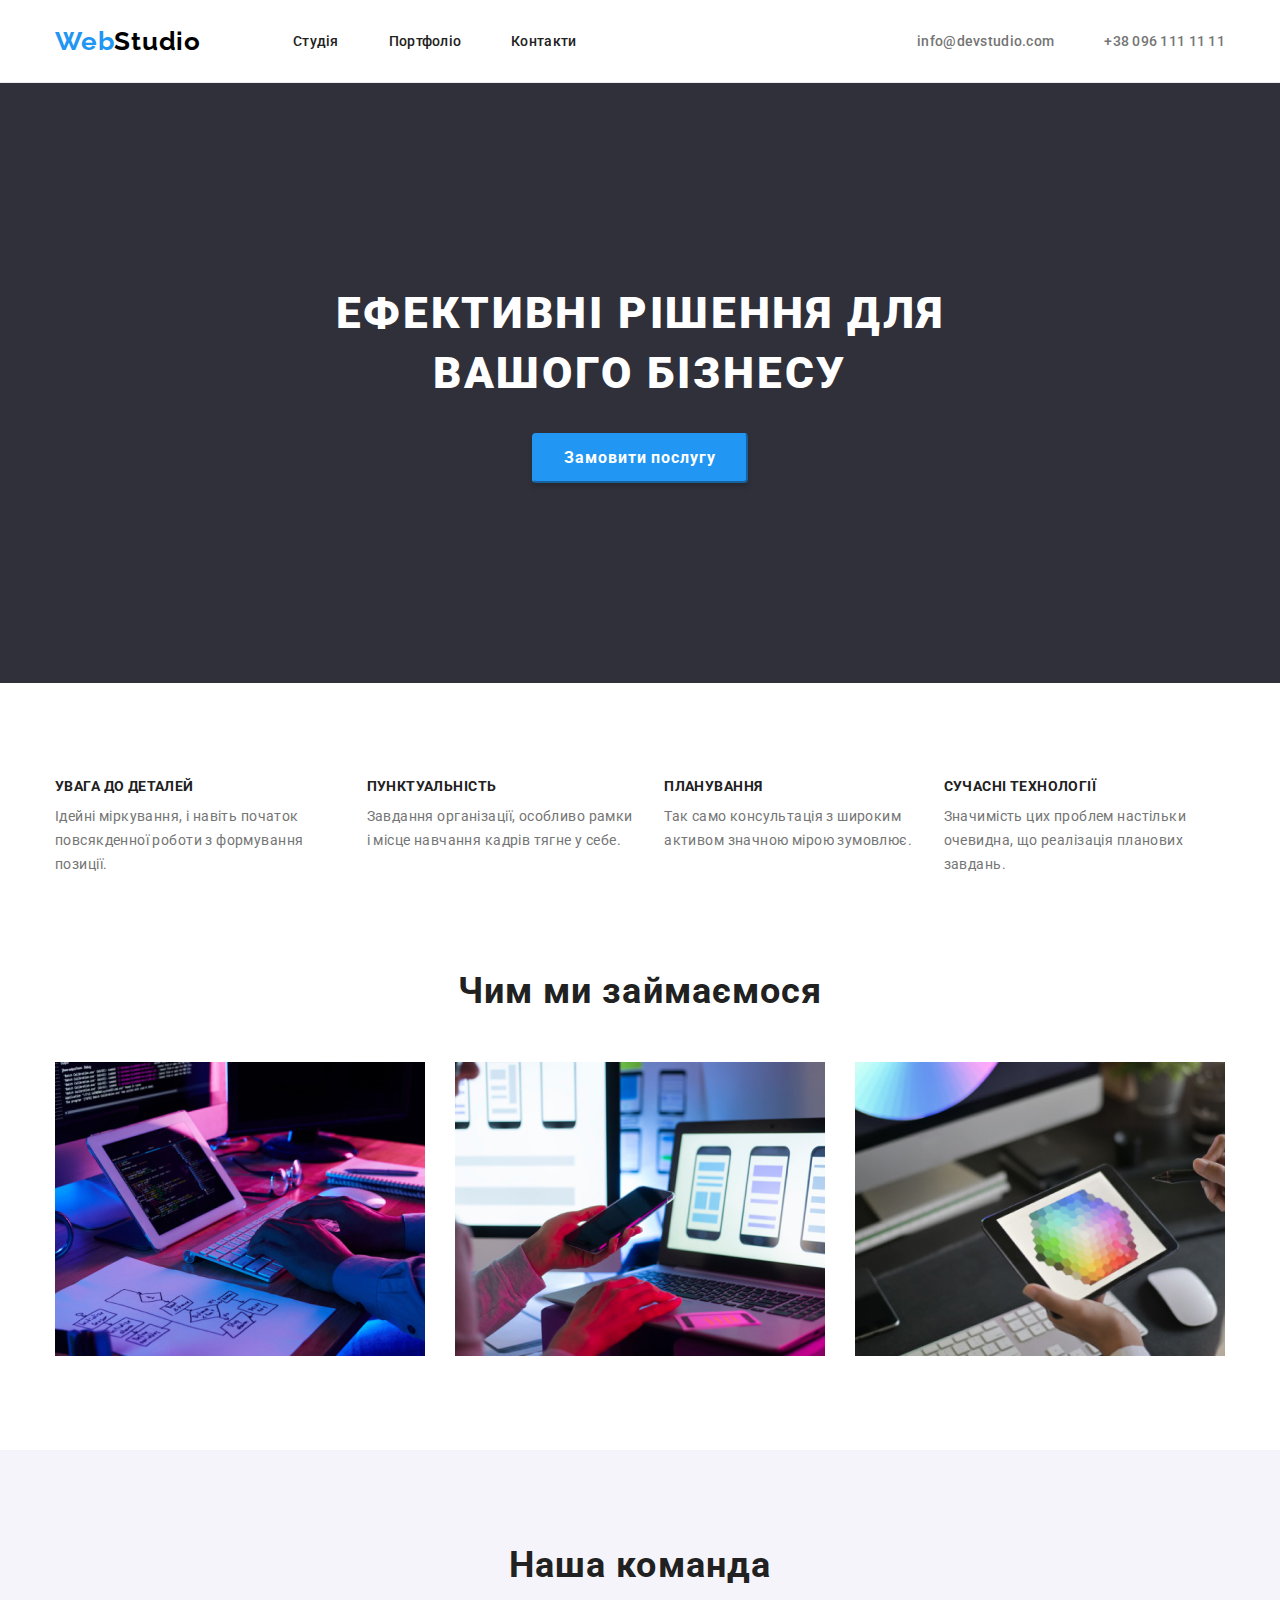
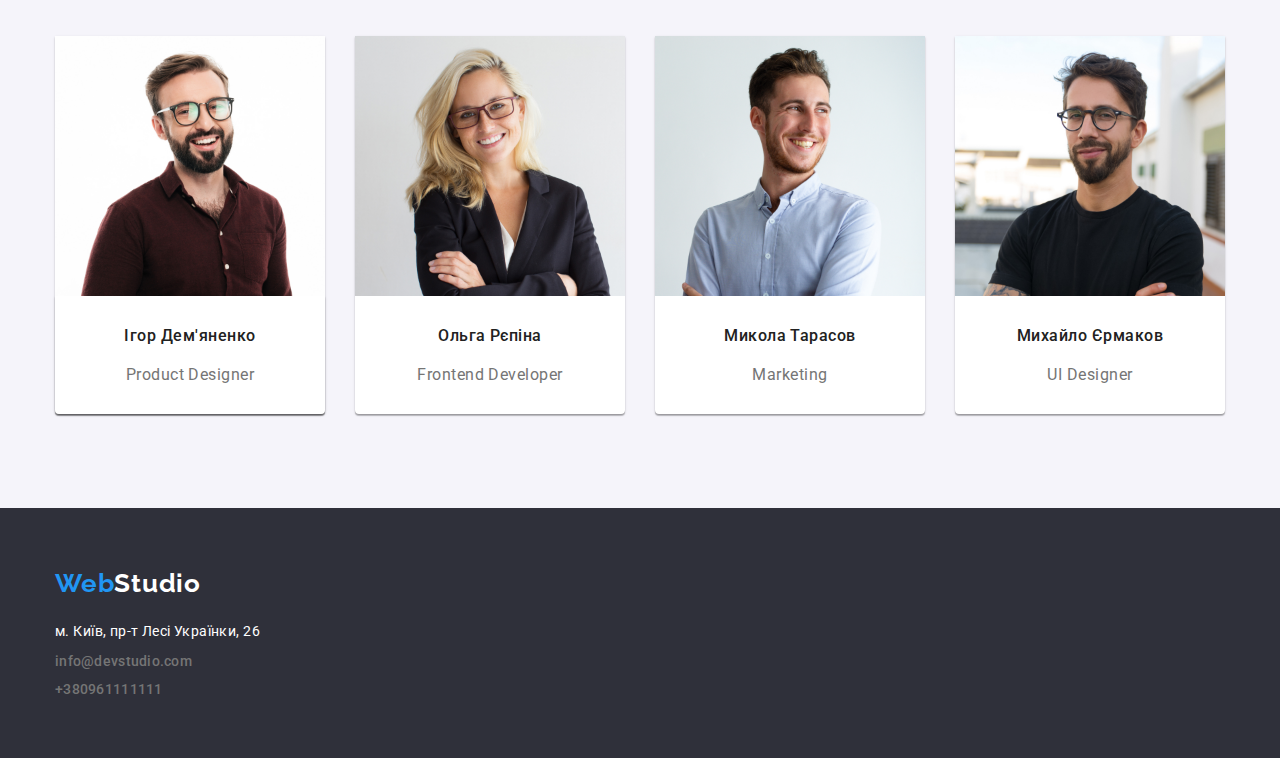
==== index.html @ e539dfbc "home work 3.3" ====
<!DOCTYPE html>
<html lang="uk">
  <head>
    <meta charset="UTF-8" />
    <meta http-equiv="X-UA-Compatible" content="IE=edge" />
    <meta name="viewport" content="width=device-width, initial-scale=1.0" />
    <title>Студія</title>
    <link rel="preconnect" href="https://fonts.googleapis.com" />
    <link rel="preconnect" href="https://fonts.gstatic.com" crossorigin />
    <link
      href="https://fonts.googleapis.com/css2?family=Raleway:wght@700&family=Roboto:wght@400;500;700;900&display=swap"
      rel="stylesheet"
    />
    <link
      rel="stylesheet"
      href="https://cdnjs.cloudflare.com/ajax/libs/modern-normalize/1.0.0/modern-normalize.min.css"
    />
    <link rel="stylesheet" href="./css/modern-normalize.css" />
    <link rel="stylesheet" href="./css/styles.css" />
  </head>
  <body class="page">
    <!--Шапка сайта-->

    <header class="header">
      <div class="div-header" >
        
          <nav class="nav">
            <a href="/index.html" class="logo">
              <span class="logo-blu">Web</span>Studio</a
            >
            <ul class="ul-link">
              <li class="li-footer">
                <a href="./index.html" class="link-st-port-cont">Студія</a>
              </li>
              <li class="li-footer">
                <a href="./portfolio.html" class="link-st-port-cont"
                  >Портфоліо</a
                >
              </li>
              <li class="li-footer">
                <a href="./index.html" class="link-st-port-cont">Контакти</a>
              </li>
            </ul>
          </nav>
          <ul class="ul-link-tel">
            <li class="li-footer">
              <a href="info@devstudio.com" class="link-mail-tel"
                >info@devstudio.com</a
              >
            </li>
            <li class="li-footer">
              <a href="+380961111111" class="link-mail-tel"
                >+38 096 111 11 11</a
              >
            </li>
          </ul>
        
      </div>
    </header>
    <!--основна main -->
    <main class="main-page">
      <!--osnovnuy blok-->
      <section class="section">
        <div class="container">
          <h1 class="tekst-main">Ефективні рішення для вашого бізнесу</h1>
          <button type="button" class="button-blu">Замовити послугу</button>
        </div>
      </section>
      <section class="section-title">
        <div class="container">
          <ul class="ul-link-detail">
            <li class="li-detail">
              <h2 class="content-text">УВАГА ДО ДЕТАЛЕЙ</h2>
              <p class="text">
                Ідейні міркування, і навіть початок повсякденної роботи з
                формування позиції.
              </p>
            </li>
            <li class="li-detail">
              <h2 class="content-text">ПУНКТУАЛЬНІСТЬ</h2>
              <p class="text">
                Завдання організації, особливо рамки і місце навчання кадрів
                тягне у себе.
              </p>
            </li>
            <li class="li-detail">
              <h2 class="content-text">ПЛАНУВАННЯ</h2>
              <p class="text">
                Так само консультація з широким активом значною мірою зумовлює.
              </p>
            </li>
            <li class="li-detail">
              <h2 class="content-text">СУЧАСНІ ТЕХНОЛОГІЇ</h2>
              <p class="text">
                Значимість цих проблем настільки очевидна, що реалізація
                планових завдань.
              </p>
            </li>
          </ul>
        </div>
      </section>

      <section class="section-foto">
        <div class="container">
          <h2 class="head-text">Чим ми займаємося</h2>
          <ul class="ul-link-foto">
            <li>
              <img
                src="./images/img.jpg"
                alt=" foto work1"
                width="370"
                class="foto1"
              />
            </li>
            <li>
              <img
                src="./images/img2.jpg"
                alt="foto work2"
                width="370"
                class="foto1"
              />
            </li>
            <li>
              <img
                src="./images/img3.jpg"
                alt="foto work3"
                width="370"
                class="foto1"
              />
            </li>
          </ul>
        </div>
      </section>
      <section class="section-comand">
        <div class="container">
          <h2 class="head-text">Наша команда</h2>
          <ul class="ul-link4">
            <li class="li-comands">
              <img
                src="./images/fotocomands1.jpg"
                alt="foto komands1"
                width="270"
                class="foto2"
              />
              <div class="li-comands">
                <h3 class="name">Ігор Дем'яненко</h3>
                <p class="text-name">Product Designer</p>
              </div>
            </li>

            <li class="li-comands">
              <img
                src="./images/fotocomands2.jpg"
                alt="foto comands2"
                width="270"
                class="foto2"
              />
              <h3 class="name">Ольга Рєпіна</h3>
              <p class="text-name">Frontend Developer</p>
            </li>
            <li class="li-comands">
              <img
                src="./images/fotocomands3.jpg"
                alt="foto comands3"
                width="270"
                class="foto2"
              />
              <h3 class="name">Микола Тарасов</h3>
              <p class="text-name">Marketing</p>
            </li>
            <li class="li-comands">
              <img
                src="./images/fotocomands4.jpg"
                alt="foto comands4"
                width="270"
                class="foto2"
              />
              <h3 class="name">Михайло Єрмаков</h3>
              <p class="text-name">UI Designer</p>
            </li>
          </ul>
        </div>
      </section>
      <!--основна main -->
    </main>
    <!-- нижня частина footer>-->

    <footer class="footer">
      <div class="container">
        <a href="/index.html" class="logo2">
          <span class="logo-blu">Web</span>Studio</a
        >
        <address class="adress">
          <ul class="ul-link3">
            <li>
              <a
                class="address"
                href="https://www.google.com/maps/d/u/0/viewer?mid=10uSM3H-mIU3GznYo2szRIEphczw&msa=0&ll=50.42732700000004%2C30.538092&z=17"
                >м. Київ, пр-т Лесі Українки, 26</a
              >
            </li>
            <li class="mail-footer">
              <a href="info@devstudio.com" class="link-mail-tel"
                >info@devstudio.com</a
              >
            </li>
            <li class="tel-fotter">
              <a href="+380961111111" class="link-mail-tel">+380961111111</a>
            </li>
          </ul>
        </address>
      </div>
    </footer>
  </body>
</html>
---- css/styles.css ----
.page {
  font-family: "Roboto", sans-serif;
}

* {
  --box-sizing: border-box;
}

ul,
h1,
h2,
h3,
p {
  list-style: none;
  margin: 0px;
  padding: 0px;
}

img {
  display: block;
  max-width: 100%;
  height: auto;
}

/* .ul-link,
.ul-link-detail,
.ul-link-foto,
.ul-link3,
.ul-link4,
.ul-link-tel,
.image { */

  .div-header {
    display: flex;
    justify-content: center;
    width: 1200px;
      margin: 0 auto;
      padding-left: 15px;
      padding-right: 15px;
  }

.ul-link-tel {
  display: flex;
  justify-content: flex-end;
  align-items: center;
  margin-left: auto;
  padding: 32px 0px;
}

.container {
  width: 1200px;
  margin: 0 auto;
  padding-left: 15px;
  padding-right: 15px;
}

.header {
  left: 0px;
  top: 0px;
  border-radius: 0px;
  border-bottom: 1px solid #ececec;
}

.nav {
  display: flex;
  align-items: center;
}

.li-footer {
  margin-right: 50px;
}

.li-footer:last-child {
  margin-right: 0px;
}

.logo,
.logo2 {
  font-family: "Raleway";
  font-style: normal;
  font-weight: 700;
  font-size: 26px;
  line-height: 31px;
  letter-spacing: 0.03em;
  color: #000000;
  text-decoration: none;
}

.logo {
  display: flex;
  width: 145px;
  height: 31px;
  margin-right: 93px;
}

.logo2 {
  color: #ffffff;
  margin-bottom: 20px;
  display: block;
}

.logo-blu {
  color: #2196f3;
}

.link-st-port-cont {
  font-family: "Roboto";
  font-style: normal;
  font-weight: 500;
  font-size: 14px;
  line-height: 16px;
  letter-spacing: 0.02em;
  color: #212121;
  text-decoration: none;
  padding: 32px 0px;
  display: block;
}

.link-st-port-cont:hover,
:focus {
  color: #2196f3;
}

.link-mail-tel {
  font-style: normal;
  font-weight: 500;
  font-size: 14px;
  line-height: 16px;
  letter-spacing: 0.02em;
  color: #757575;
  text-decoration: none;
}

.ul-link {
  display: flex;
  text-decoration: none;
  /* gap: 50px; */
}

.link-mail-tel:hover,
.link-mail-tel:focus {
  color: #2196f3;
}

/* .main-page {} */

.section {
  background: #2f303a;
  border-radius: 0px;
  padding-bottom: 200px;
  padding-top: 200px;
}

.section-title {
  padding-bottom: 94px;
  padding-top: 94px;
  background-color: #ffffff;
}

.section-foto {
  padding-bottom: 94px;
  background-color: #ffffff;
}

.section-comand {
  padding-bottom: 94px;
  padding-top: 94px;
  background-color: #f5f4fa;
}

.tekst-main {
  font-size: 44px;
  font-weight: 900;
  line-height: 60px;
  width: 696px;
  margin-top: 0px;
  margin-bottom: 30px;
  text-align: center;
  margin-left: auto;
  margin-right: auto;
  text-transform: uppercase;
  letter-spacing: 0.06em;
  color: #ffffff;
}

.button-blu {
  font-style: normal;
  font-weight: 700;
  font-size: 16px;
  color: #ffffff;
  margin-left: auto;
  margin-right: auto;
  padding: 10px 32px;
  display: block;
  border-color: #2196f3;
  background-color: #2196f3;
  box-shadow: 0px 4px 4px rgba(0, 0, 0, 0.15);
  border-radius: 4px;
  padding: 8px 30px;
    line-height: 1.88;
    letter-spacing: 0.06em;
}

.ul-link-detail {
  display: inline-flex;
  gap: 30px;
}

/* .li-detail {
} */
.ul-link-foto {
  display: flex;
  gap: 30px;
  justify-content: space-between;
}

.content-text {
  font-style: normal;
  font-weight: 700;
  font-size: 14px;
  line-height: 16px;
  letter-spacing: 0.03em;
  text-transform: uppercase;
  color: #212121;
  margin-bottom: 10px;
}

.text {
  font-style: normal;
  font-weight: 400;
  font-size: 14px;
  line-height: 24px;
  letter-spacing: 0.03em;
  color: #757575;
}

.head-text {
  font-style: normal;
  font-weight: 700;
  font-size: 36px;
  line-height: 42px;
  letter-spacing: 0.03em;
  color: #212121;
  margin-bottom: 50px;
  text-align: center;
}

.ul-link4 {
  display: flex;
  justify-content: space-between;
  gap: 30px;
}

.li-comands {
  background-color: #ffffff;
  box-shadow: 0px 1px 3px rgba(0, 0, 0, 0.12), 0px 1px 1px rgba(0, 0, 0, 0.14),
    0px 2px 1px rgba(0, 0, 0, 0.2);
  border-radius: 0px 0px 4px 4px;
}

.name {
  font-style: normal;
  font-weight: 500;
  font-size: 16px;
  line-height: 19px;
  letter-spacing: 0.03em;
  color: #212121;
  padding-top: 30px;
  padding-bottom: 10px;
  display: flex;
  justify-content: center;
  margin-bottom: 10px;
}

.text-name {
  font-weight: 400;
  font-size: 16px;
  line-height: 19px;
  letter-spacing: 0.03em;
  color: #757575;
  display: flex;
  justify-content: center;
  padding-bottom: 30px;
}

.footer {
  background: #2f303a;
  padding-top: 60px;
  padding-bottom: 60px;
}

/* .mail-footer {
  margin-bottom: 0px;
} */
.tel-footer {
  margin-bottom: 75px;
}

/* .adress {
  margin-bottom: 0px;
  padding: 0px;
} */
.ul-link3 {
  display: flex;
  flex-direction: column;

  gap: 9px;
}

.address {
  font-style: normal;
  font-weight: 400;
  font-size: 14px;
  line-height: 24px;
  letter-spacing: 0.03em;
  color: #ffffff;
  text-decoration: none;
}

.address:hover {
  color: #2196f3;
}

/* /портфоліо */

.nav-button {
  font-family: inherit;
  font-style: normal;
  font-weight: 500;
  font-size: 16px;
  line-height: 26px;
  background: #f5f4fa;
  text-align: center;
  letter-spacing: 0.03em;
  cursor: pointer;
  border-color: #f5f4fa;
  justify-content: center;
  border-radius: 4px;
  padding: 6px 22px;
    border: none;
}

.nav-button:hover,
.nav-button:focus {
  background: #2196f3;
  box-shadow: 0px 3px 1px rgba(0, 0, 0, 0.1), 0px 1px 2px rgba(0, 0, 0, 0.08),
    0px 2px 2px rgba(0, 0, 0, 0.12);
  color: #ffffff;
}

.namefoto {
  font-style: normal;
  font-weight: 700;
  font-size: 18px;
  line-height: 36px;
  letter-spacing: 0.06em;
  color: #212121;
  display: flex;
  margin-bottom: 4px;
}

.text-portfolio {
  font-style: normal;
  font-weight: 400;
  font-size: 16px;
  line-height: 30px;
  letter-spacing: 0.03em;
  display: flex;
  color: #757575;
}

/* портфоліо */
.div-portfolio {
  padding: 20px 24px;
  border: 1px solid #eeeeee;
  border-top: none;}

.image {
  display: flex;
  justify-content: center;
  gap: 8px;
  margin-bottom: 50px;
}

.image-foto {
  list-style: none;
  display: flex;
  flex-wrap: wrap;
  gap: 30px;
  padding-left: 0px;
  background-color: #ffffff;
}

.nav-button:focus,
.nav-button:hover {
  background: #2196f3;
  /* shadow-middle */

  box-shadow: 0px 3px 1px rgba(0, 0, 0, 0.1), 0px 1px 2px rgba(0, 0, 0, 0.08),
    0px 2px 2px rgba(0, 0, 0, 0.12);
  border-radius: 4px;
}

.section-portfolio {
  padding-bottom: 94px;
  padding-top: 94px;
}
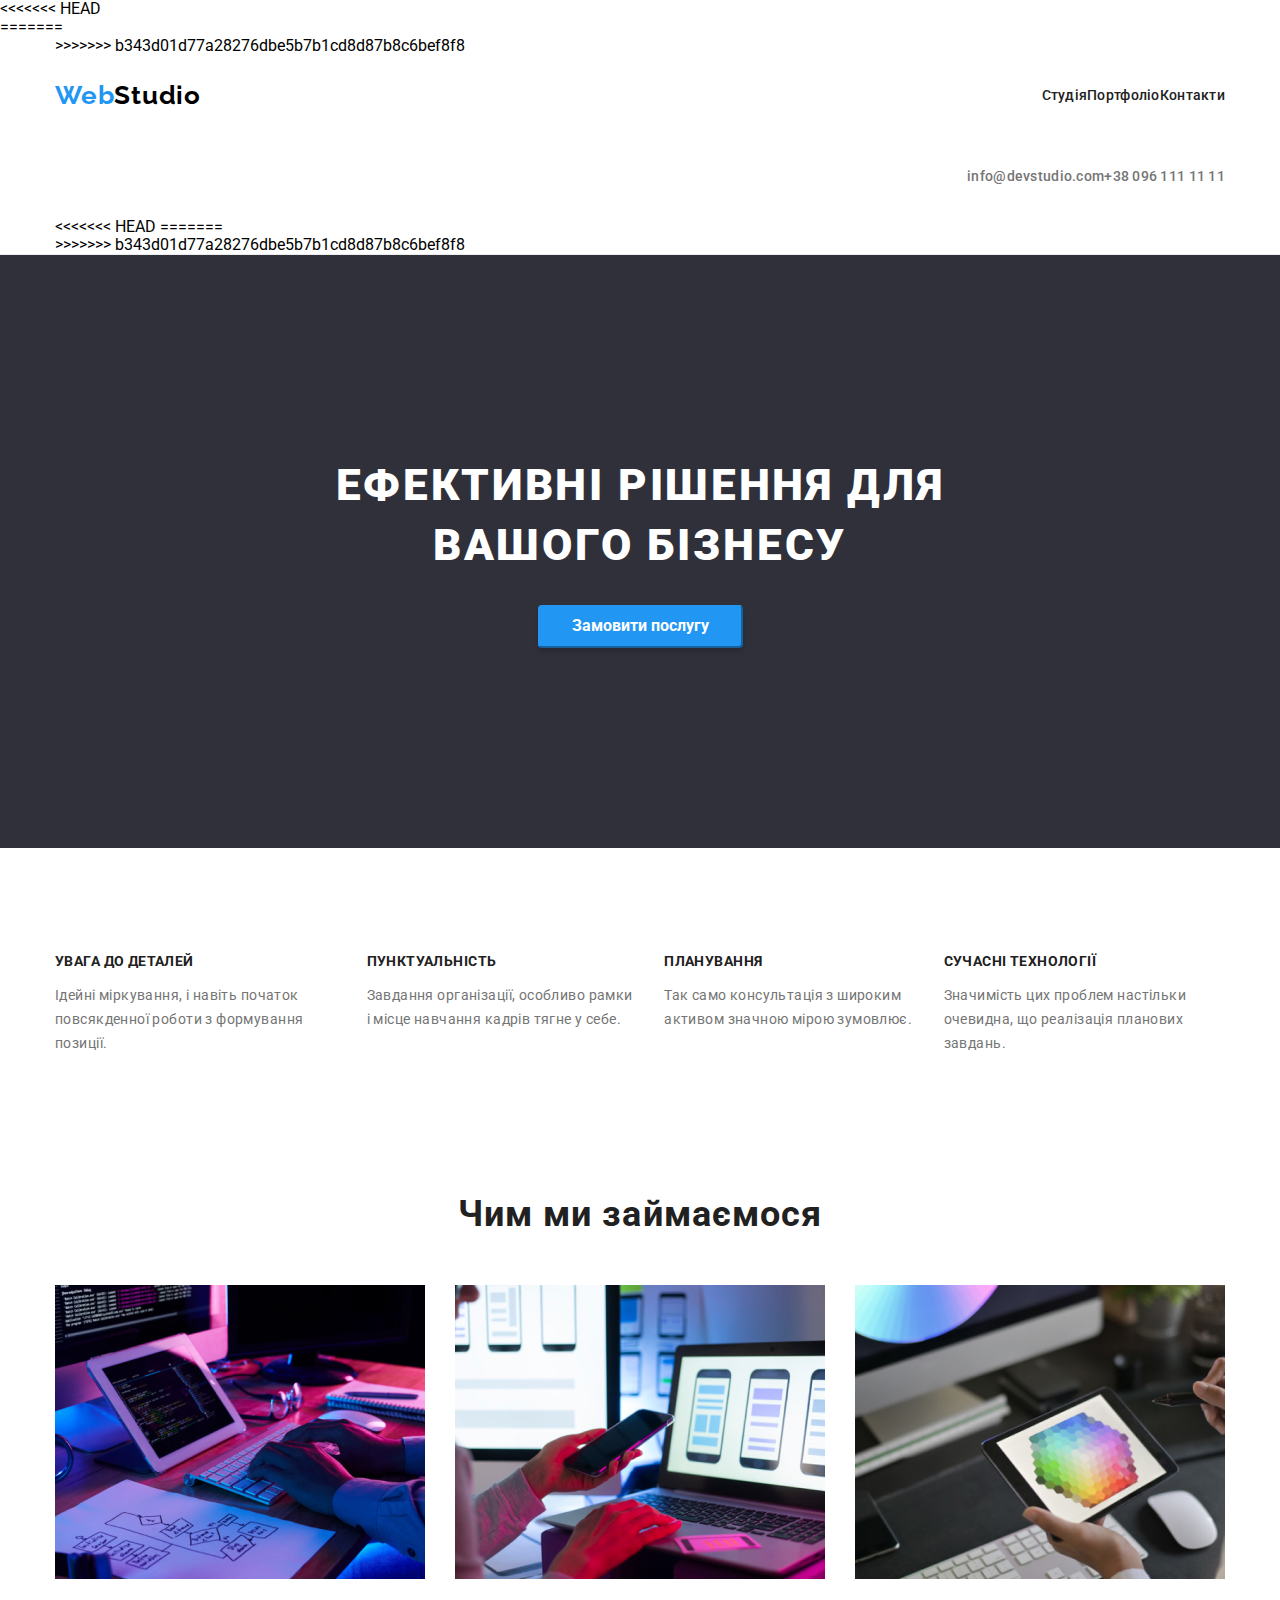
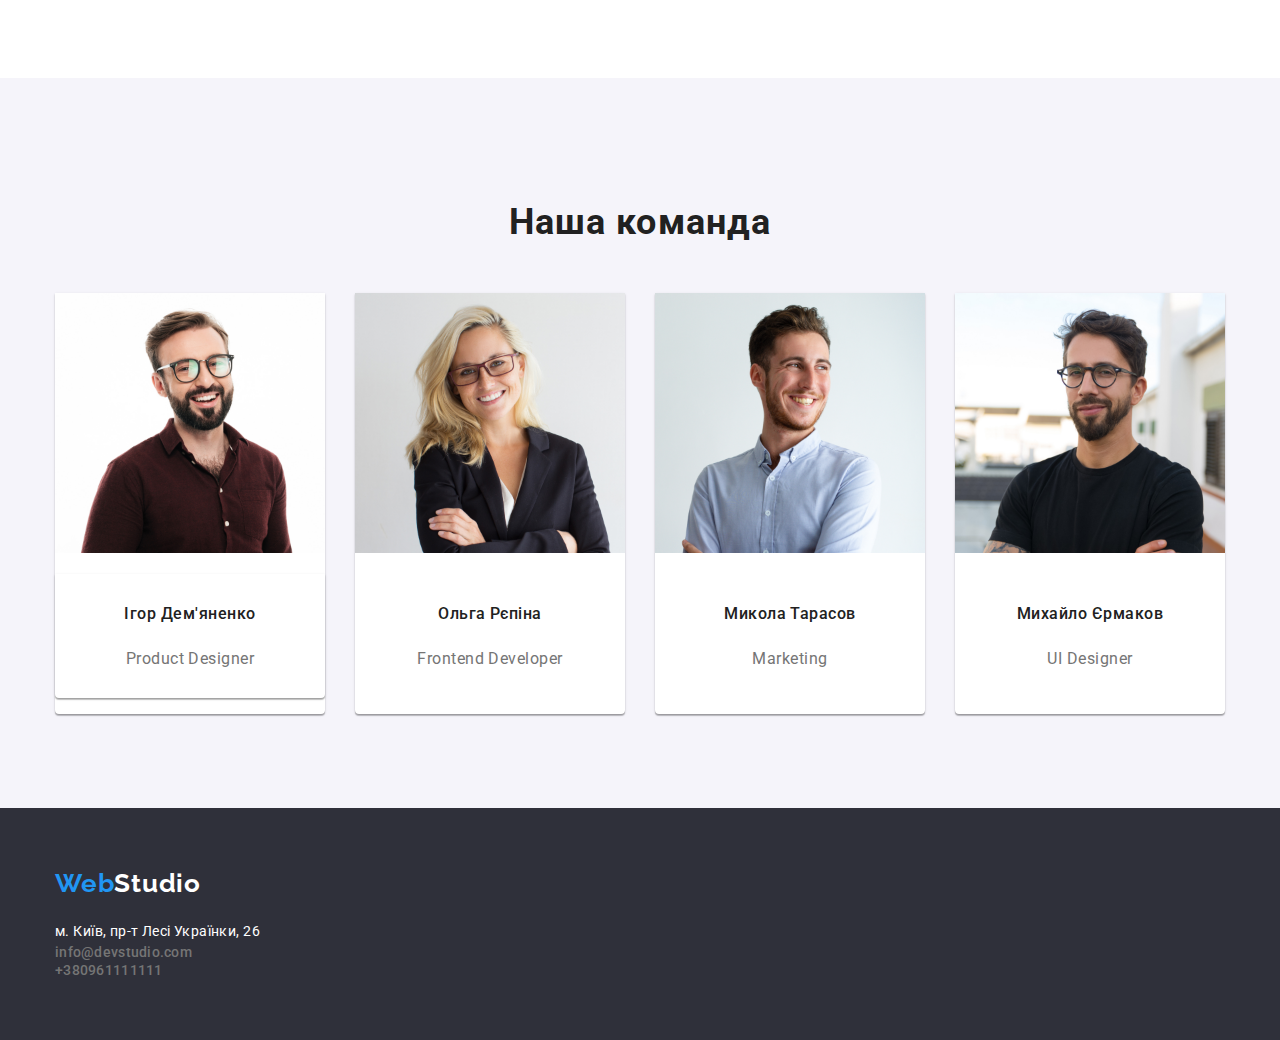
==== commit 1d1683cf: "Merge branch 'main' of https://github.com/kastillio/kastillio-goit-markup-hw-03" ====
--- a/index.html
+++ b/index.html
@@ -22,8 +22,13 @@
     <!--Шапка сайта-->
 
     <header class="header">
+<<<<<<< HEAD
       <div class="div-header" >
         
+=======
+      <div class="container">
+        <div class="div-header">
+>>>>>>> b343d01d77a28276dbe5b7b1cd8d87b8c6bef8f8
           <nav class="nav">
             <a href="/index.html" class="logo">
               <span class="logo-blu">Web</span>Studio</a
@@ -54,7 +59,11 @@
               >
             </li>
           </ul>
+<<<<<<< HEAD
         
+=======
+        </div>
+>>>>>>> b343d01d77a28276dbe5b7b1cd8d87b8c6bef8f8
       </div>
     </header>
     <!--основна main -->
--- a/css/styles.css
+++ b/css/styles.css
@@ -6,38 +6,18 @@
   --box-sizing: border-box;
 }
 
-ul,
-h1,
-h2,
-h3,
-p {
-  list-style: none;
-  margin: 0px;
-  padding: 0px;
-}
-
-img {
-  display: block;
-  max-width: 100%;
-  height: auto;
-}
-
-/* .ul-link,
+.ul-link,
 .ul-link-detail,
 .ul-link-foto,
 .ul-link3,
 .ul-link4,
 .ul-link-tel,
-.image { */
-
-  .div-header {
-    display: flex;
-    justify-content: center;
-    width: 1200px;
-      margin: 0 auto;
-      padding-left: 15px;
-      padding-right: 15px;
-  }
+.image {
+  list-style: none;
+  margin-top: 0px;
+  margin-bottom: 0px;
+  padding: 0px;
+}
 
 .ul-link-tel {
   display: flex;
@@ -46,7 +26,6 @@
   margin-left: auto;
   padding: 32px 0px;
 }
-
 .container {
   width: 1200px;
   margin: 0 auto;
@@ -64,16 +43,8 @@
 .nav {
   display: flex;
   align-items: center;
-}
-
-.li-footer {
-  margin-right: 50px;
-}
-
-.li-footer:last-child {
-  margin-right: 0px;
-}
-
+  justify-content: space-between;
+}
 .logo,
 .logo2 {
   font-family: "Raleway";
@@ -196,18 +167,15 @@
   background-color: #2196f3;
   box-shadow: 0px 4px 4px rgba(0, 0, 0, 0.15);
   border-radius: 4px;
-  padding: 8px 30px;
-    line-height: 1.88;
-    letter-spacing: 0.06em;
-}
+  }
 
 .ul-link-detail {
   display: inline-flex;
   gap: 30px;
 }
-
-/* .li-detail {
-} */
+.li-detail {
+  text-align: left;
+}
 .ul-link-foto {
   display: flex;
   gap: 30px;
@@ -295,8 +263,7 @@
 .tel-footer {
   margin-bottom: 75px;
 }
-
-/* .adress {
+.adress {
   margin-bottom: 0px;
   padding: 0px;
 } */
@@ -336,8 +303,6 @@
   border-color: #f5f4fa;
   justify-content: center;
   border-radius: 4px;
-  padding: 6px 22px;
-    border: none;
 }
 
 .nav-button:hover,
@@ -370,11 +335,6 @@
 }
 
 /* портфоліо */
-.div-portfolio {
-  padding: 20px 24px;
-  border: 1px solid #eeeeee;
-  border-top: none;}
-
 .image {
   display: flex;
   justify-content: center;
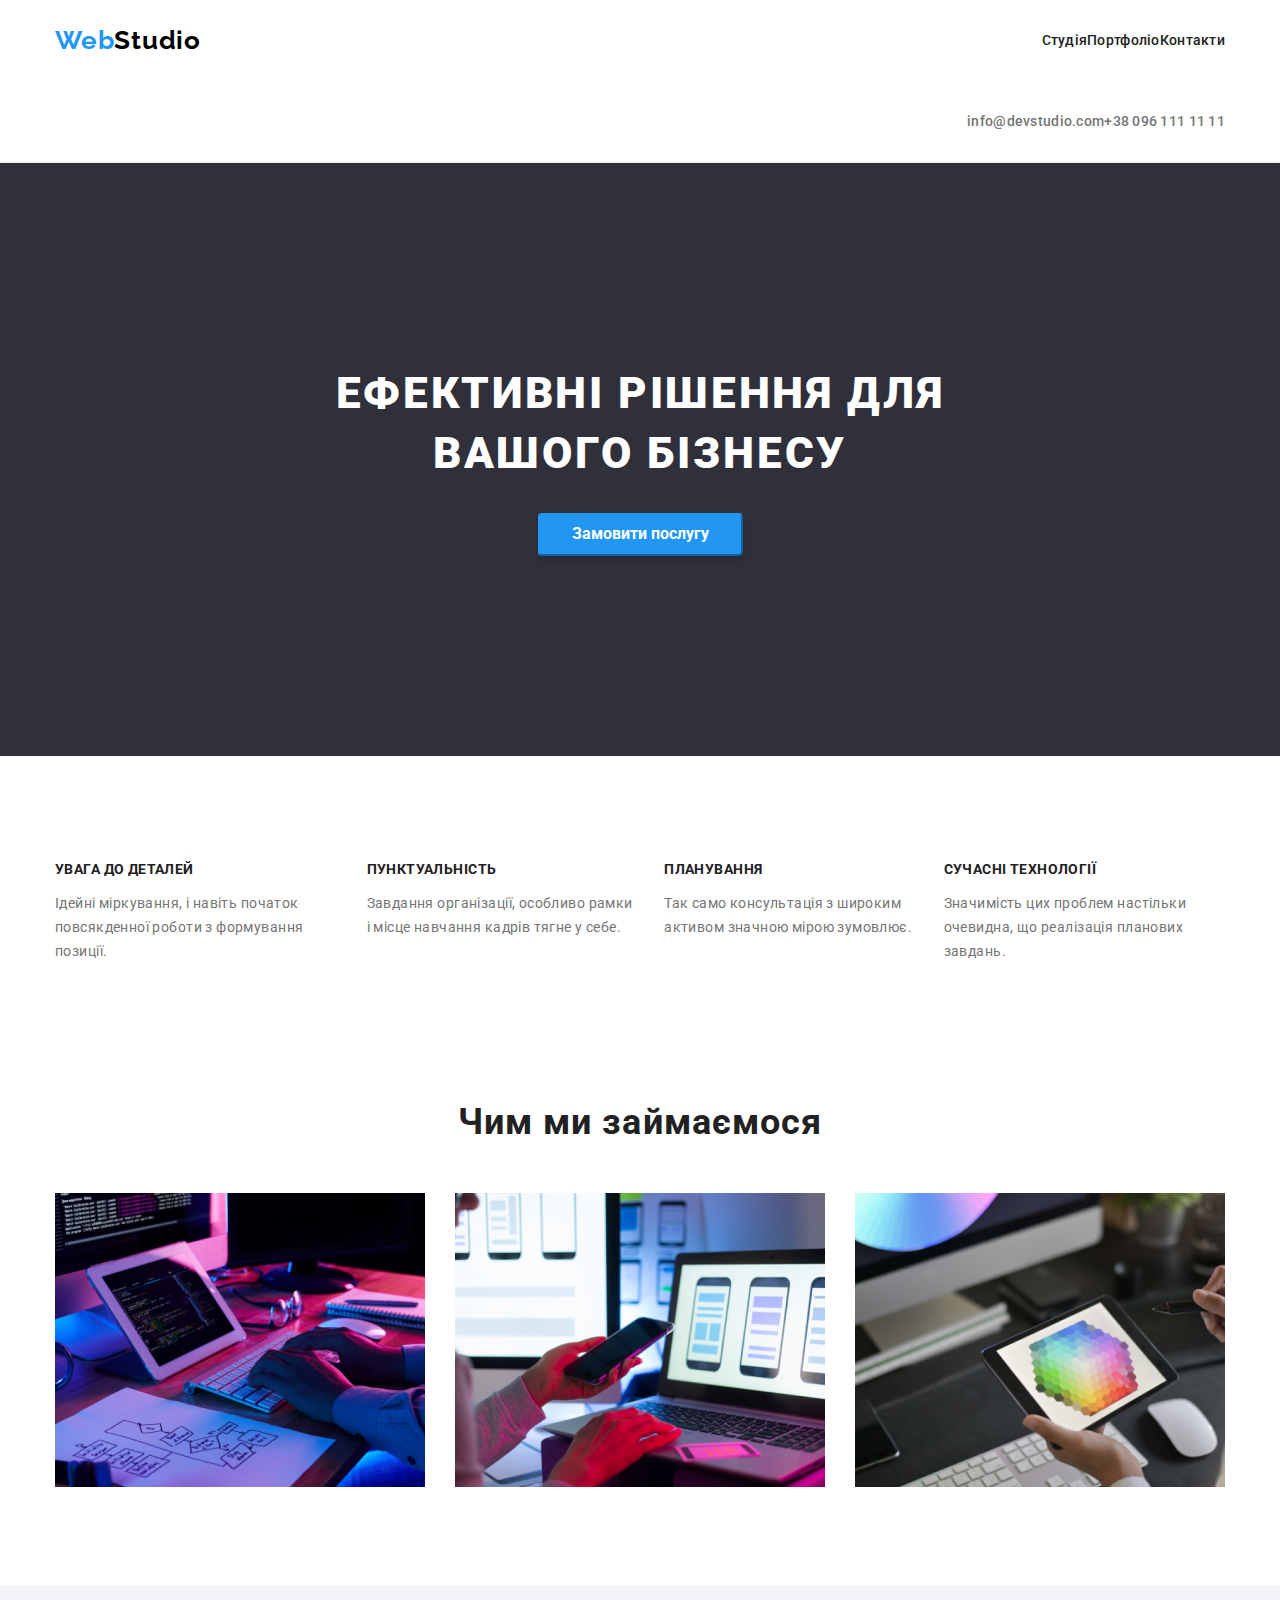
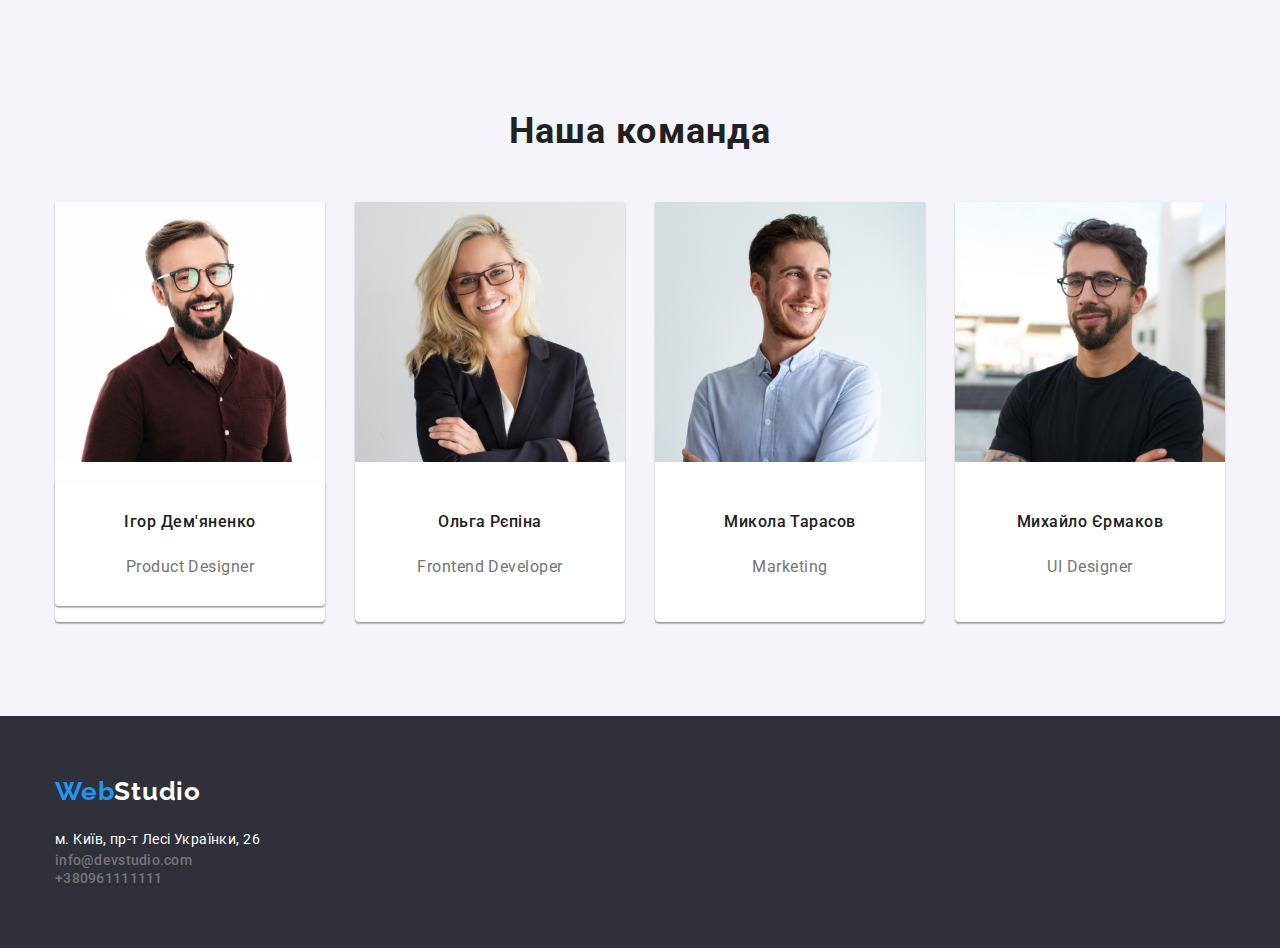
==== commit 5c6f970a: "home work 3.4" ====
--- a/index.html
+++ b/index.html
@@ -22,13 +22,13 @@
     <!--Шапка сайта-->
 
     <header class="header">
-<<<<<<< HEAD
+
       <div class="div-header" >
         
-=======
+
       <div class="container">
         <div class="div-header">
->>>>>>> b343d01d77a28276dbe5b7b1cd8d87b8c6bef8f8
+
           <nav class="nav">
             <a href="/index.html" class="logo">
               <span class="logo-blu">Web</span>Studio</a
@@ -59,11 +59,11 @@
               >
             </li>
           </ul>
-<<<<<<< HEAD
+
         
-=======
-        </div>
->>>>>>> b343d01d77a28276dbe5b7b1cd8d87b8c6bef8f8
+
+        </div>
+
       </div>
     </header>
     <!--основна main -->
--- a/css/styles.css
+++ b/css/styles.css
@@ -167,7 +167,7 @@
   background-color: #2196f3;
   box-shadow: 0px 4px 4px rgba(0, 0, 0, 0.15);
   border-radius: 4px;
-  }
+}
 
 .ul-link-detail {
   display: inline-flex;
@@ -266,8 +266,8 @@
 .adress {
   margin-bottom: 0px;
   padding: 0px;
-} */
-.ul-link3 {
+}
+*/ .ul-link3 {
   display: flex;
   flex-direction: column;
 
@@ -364,4 +364,4 @@
 .section-portfolio {
   padding-bottom: 94px;
   padding-top: 94px;
-}+}
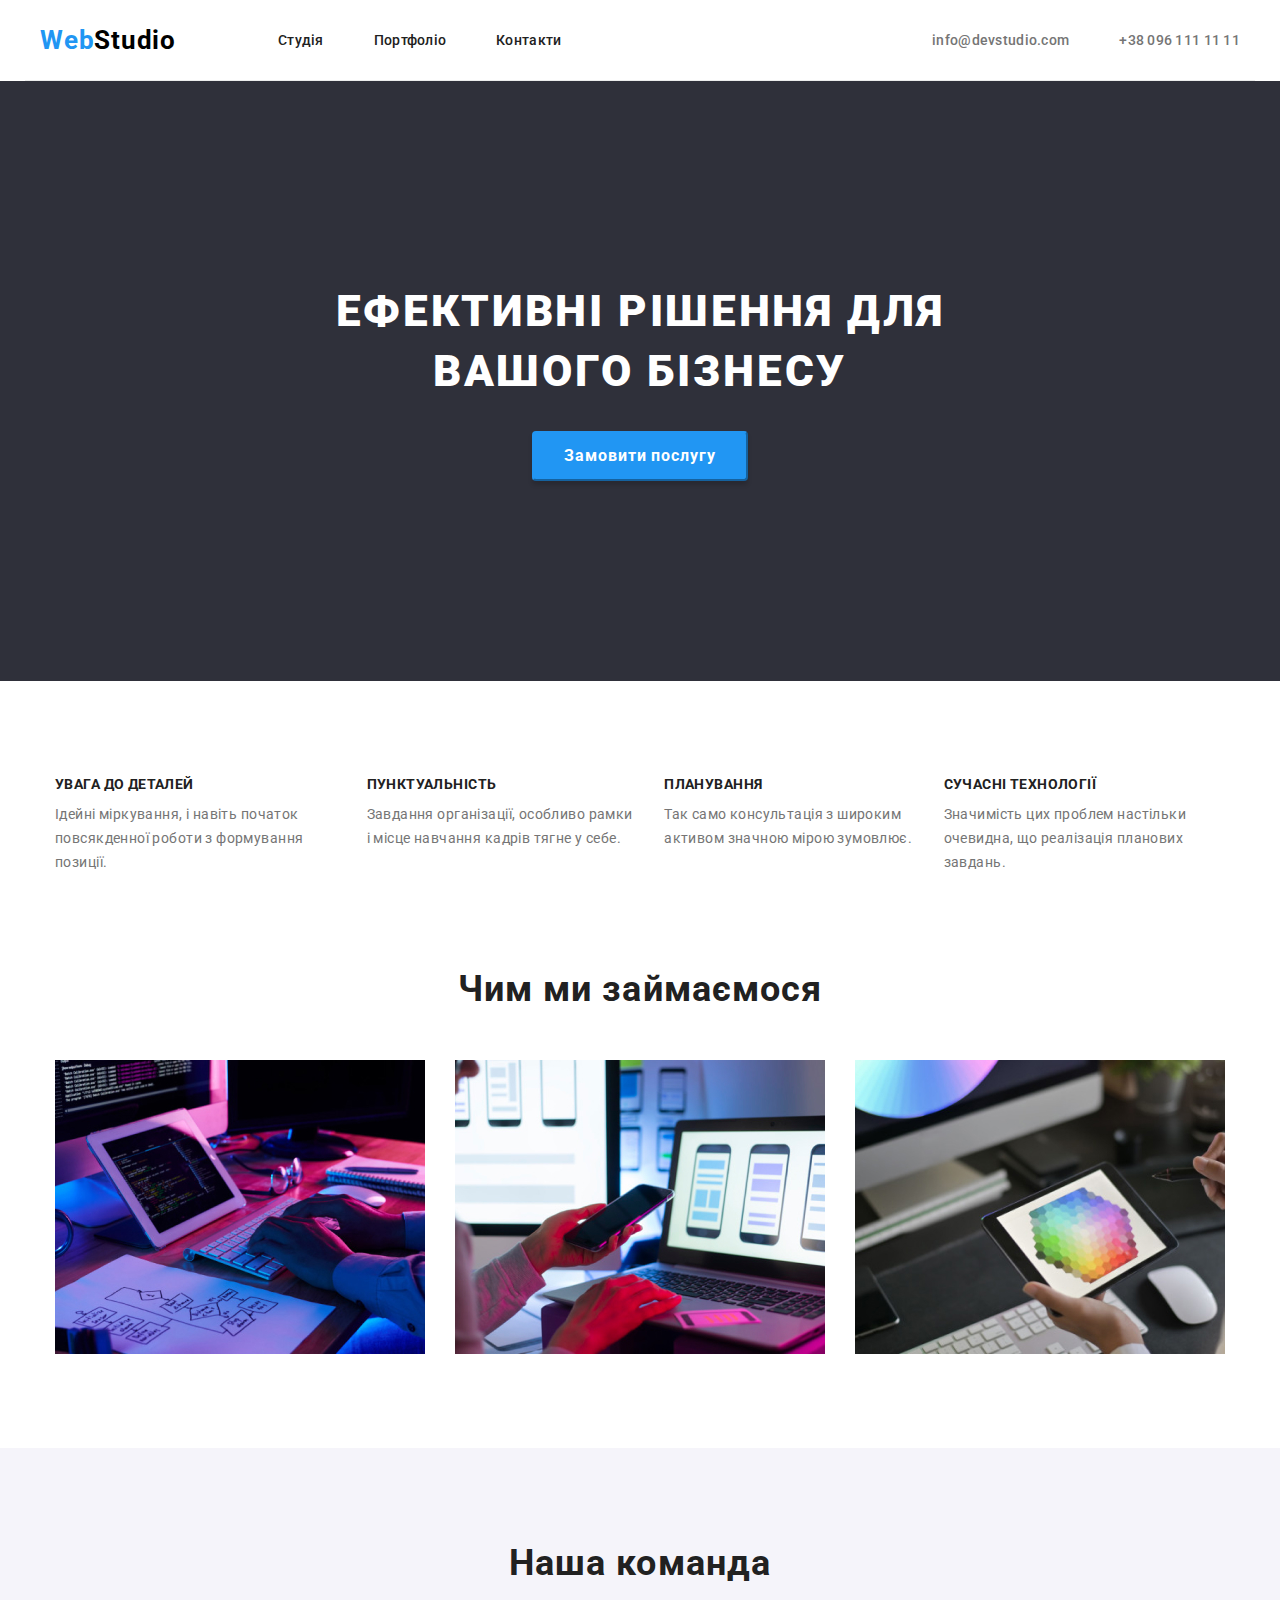
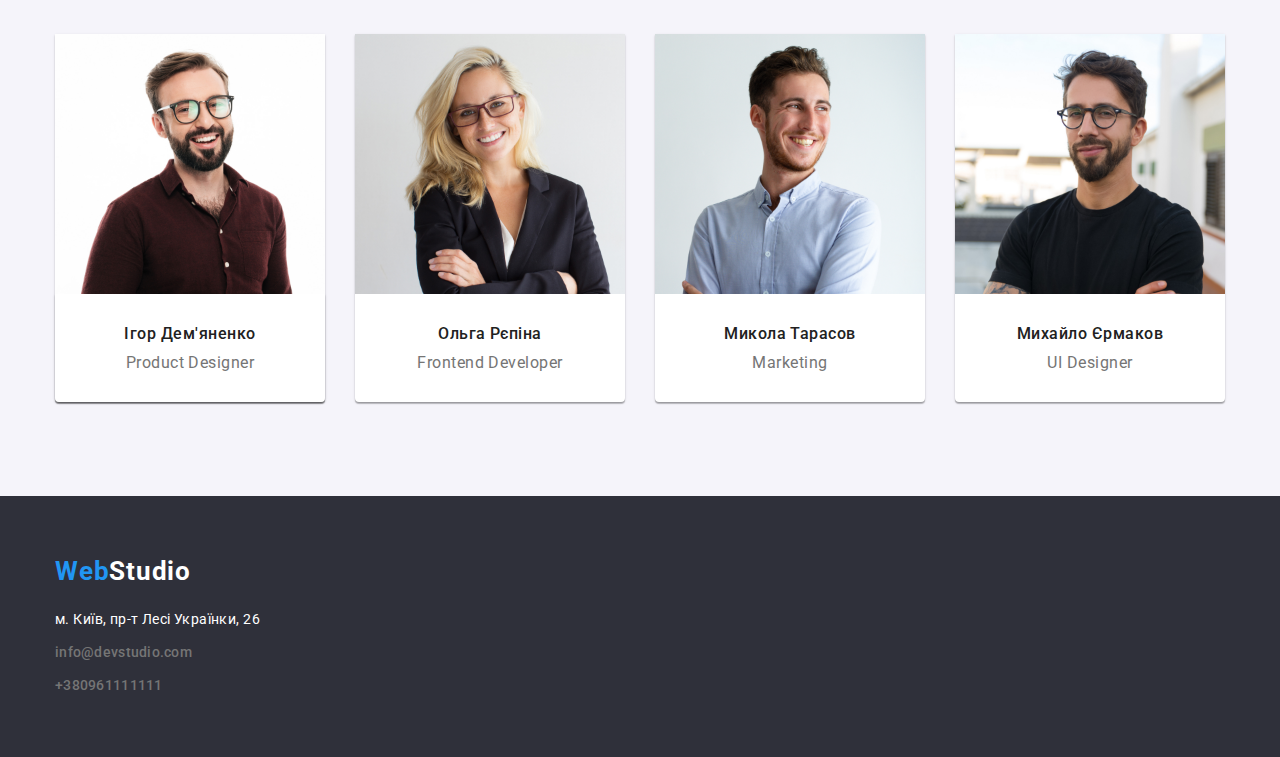
==== commit 009cd72a: "work 15/10" ====
--- a/index.html
+++ b/index.html
@@ -22,48 +22,33 @@
     <!--Шапка сайта-->
 
     <header class="header">
-
-      <div class="div-header" >
-        
-
-      <div class="container">
-        <div class="div-header">
-
-          <nav class="nav">
-            <a href="/index.html" class="logo">
-              <span class="logo-blu">Web</span>Studio</a
+      <div class="div-header">
+        <nav class="nav">
+          <a href="/index.html" class="logo">
+            <span class="logo-blu">Web</span>Studio</a
+          >
+          <ul class="ul-link">
+            <li class="li-footer">
+              <a href="./index.html" class="link-st-port-cont">Студія</a>
+            </li>
+            <li class="li-footer">
+              <a href="./portfolio.html" class="link-st-port-cont">Портфоліо</a>
+            </li>
+            <li class="li-footer">
+              <a href="./index.html" class="link-st-port-cont">Контакти</a>
+            </li>
+          </ul>
+        </nav>
+        <ul class="ul-link-tel">
+          <li class="li-footer">
+            <a href="info@devstudio.com" class="link-mail-tel"
+              >info@devstudio.com</a
             >
-            <ul class="ul-link">
-              <li class="li-footer">
-                <a href="./index.html" class="link-st-port-cont">Студія</a>
-              </li>
-              <li class="li-footer">
-                <a href="./portfolio.html" class="link-st-port-cont"
-                  >Портфоліо</a
-                >
-              </li>
-              <li class="li-footer">
-                <a href="./index.html" class="link-st-port-cont">Контакти</a>
-              </li>
-            </ul>
-          </nav>
-          <ul class="ul-link-tel">
-            <li class="li-footer">
-              <a href="info@devstudio.com" class="link-mail-tel"
-                >info@devstudio.com</a
-              >
-            </li>
-            <li class="li-footer">
-              <a href="+380961111111" class="link-mail-tel"
-                >+38 096 111 11 11</a
-              >
-            </li>
-          </ul>
-
-        
-
-        </div>
-
+          </li>
+          <li class="li-footer">
+            <a href="+380961111111" class="link-mail-tel">+38 096 111 11 11</a>
+          </li>
+        </ul>
       </div>
     </header>
     <!--основна main -->
@@ -80,27 +65,27 @@
           <ul class="ul-link-detail">
             <li class="li-detail">
               <h2 class="content-text">УВАГА ДО ДЕТАЛЕЙ</h2>
-              <p class="text">
+              <p class="text-main">
                 Ідейні міркування, і навіть початок повсякденної роботи з
                 формування позиції.
               </p>
             </li>
             <li class="li-detail">
               <h2 class="content-text">ПУНКТУАЛЬНІСТЬ</h2>
-              <p class="text">
+              <p class="text-main">
                 Завдання організації, особливо рамки і місце навчання кадрів
                 тягне у себе.
               </p>
             </li>
             <li class="li-detail">
               <h2 class="content-text">ПЛАНУВАННЯ</h2>
-              <p class="text">
+              <p class="text-main">
                 Так само консультація з широким активом значною мірою зумовлює.
               </p>
             </li>
             <li class="li-detail">
               <h2 class="content-text">СУЧАСНІ ТЕХНОЛОГІЇ</h2>
-              <p class="text">
+              <p class="text-main">
                 Значимість цих проблем настільки очевидна, що реалізація
                 планових завдань.
               </p>
@@ -221,4 +206,4 @@
       </div>
     </footer>
   </body>
-</html>+</html>
--- a/css/styles.css
+++ b/css/styles.css
@@ -1,39 +1,40 @@
 .page {
   font-family: "Roboto", sans-serif;
 }
-
 * {
   --box-sizing: border-box;
 }
 
-.ul-link,
-.ul-link-detail,
-.ul-link-foto,
-.ul-link3,
-.ul-link4,
-.ul-link-tel,
-.image {
+ul,
+h1,
+h2,
+h3,
+p {
   list-style: none;
+  margin-bottom: 0px;
   margin-top: 0px;
-  margin-bottom: 0px;
   padding: 0px;
 }
 
-.ul-link-tel {
-  display: flex;
-  justify-content: flex-end;
-  align-items: center;
-  margin-left: auto;
-  padding: 32px 0px;
-}
+img {
+  display: block;
+  max-width: 100%;
+  height: auto;
+}
+
 .container {
   width: 1200px;
   margin: 0 auto;
   padding-left: 15px;
   padding-right: 15px;
 }
-
-.header {
+.div-header {
+  width: 1230px;
+  margin: 0 auto;
+  padding-left: 15px;
+  padding-right: 15px;
+  display: flex;
+  justify-content: space-between;
   left: 0px;
   top: 0px;
   border-radius: 0px;
@@ -47,7 +48,6 @@
 }
 .logo,
 .logo2 {
-  font-family: "Raleway";
   font-style: normal;
   font-weight: 700;
   font-size: 26px;
@@ -56,18 +56,15 @@
   color: #000000;
   text-decoration: none;
 }
-
 .logo {
-  display: flex;
+  margin-right: 93px;
   width: 145px;
   height: 31px;
-  margin-right: 93px;
-}
-
+}
 .logo2 {
+  display: block;
+  margin-bottom: 20px;
   color: #ffffff;
-  margin-bottom: 20px;
-  display: block;
 }
 
 .logo-blu {
@@ -75,7 +72,6 @@
 }
 
 .link-st-port-cont {
-  font-family: "Roboto";
   font-style: normal;
   font-weight: 500;
   font-size: 14px;
@@ -83,7 +79,6 @@
   letter-spacing: 0.02em;
   color: #212121;
   text-decoration: none;
-  padding: 32px 0px;
   display: block;
 }
 
@@ -101,11 +96,21 @@
   color: #757575;
   text-decoration: none;
 }
-
+.ul-link-tel,
 .ul-link {
   display: flex;
-  text-decoration: none;
-  /* gap: 50px; */
+  justify-content: flex-end;
+  align-items: center;
+  margin-left: auto;
+  gap: 50px;
+  text-decoration: none;
+}
+.ul-link {
+  text-decoration: none;
+  padding-left: 0px;
+  display: flex;
+  padding-top: 32px;
+  padding-bottom: 32px;
 }
 
 .link-mail-tel:hover,
@@ -134,8 +139,8 @@
 }
 
 .section-comand {
+  padding-top: 94px;
   padding-bottom: 94px;
-  padding-top: 94px;
   background-color: #f5f4fa;
 }
 
@@ -155,23 +160,27 @@
 }
 
 .button-blu {
+  font-family: inherit;
   font-style: normal;
   font-weight: 700;
   font-size: 16px;
   color: #ffffff;
   margin-left: auto;
   margin-right: auto;
-  padding: 10px 32px;
   display: block;
   border-color: #2196f3;
   background-color: #2196f3;
   box-shadow: 0px 4px 4px rgba(0, 0, 0, 0.15);
   border-radius: 4px;
+  padding: 8px 30px;
+  line-height: 1.88;
+  letter-spacing: 0.06em;
 }
 
 .ul-link-detail {
   display: inline-flex;
   gap: 30px;
+  padding: 0px;
 }
 .li-detail {
   text-align: left;
@@ -181,7 +190,6 @@
   gap: 30px;
   justify-content: space-between;
 }
-
 .content-text {
   font-style: normal;
   font-weight: 700;
@@ -193,7 +201,7 @@
   margin-bottom: 10px;
 }
 
-.text {
+.text-main {
   font-style: normal;
   font-weight: 400;
   font-size: 14px;
@@ -209,7 +217,10 @@
   line-height: 42px;
   letter-spacing: 0.03em;
   color: #212121;
+  margin-top: 0px;
   margin-bottom: 50px;
+  margin-left: 0px;
+  margin-top: 0px;
   text-align: center;
 }
 
@@ -225,7 +236,6 @@
     0px 2px 1px rgba(0, 0, 0, 0.2);
   border-radius: 0px 0px 4px 4px;
 }
-
 .name {
   font-style: normal;
   font-weight: 500;
@@ -233,11 +243,11 @@
   line-height: 19px;
   letter-spacing: 0.03em;
   color: #212121;
+  margin-bottom: 10px;
   padding-top: 30px;
-  padding-bottom: 10px;
+  margin-bottom: 10px;
   display: flex;
   justify-content: center;
-  margin-bottom: 10px;
 }
 
 .text-name {
@@ -249,6 +259,11 @@
   display: flex;
   justify-content: center;
   padding-bottom: 30px;
+}
+.div-foto {
+  padding: 20px 24px;
+  border: 1px solid #eeeeee;
+  border-top: none;
 }
 
 .footer {
@@ -257,9 +272,9 @@
   padding-bottom: 60px;
 }
 
-/* .mail-footer {
+.mail-footer {
   margin-bottom: 0px;
-} */
+}
 .tel-footer {
   margin-bottom: 75px;
 }
@@ -267,13 +282,20 @@
   margin-bottom: 0px;
   padding: 0px;
 }
-*/ .ul-link3 {
+.ul-link3 {
   display: flex;
   flex-direction: column;
-
   gap: 9px;
-}
-
+  font-style: normal;
+  font-weight: 400;
+  font-size: 14px;
+  line-height: 24px;
+  /* or 171% */
+
+  letter-spacing: 0.03em;
+
+  color: rgba(255, 255, 255, 0.6);
+}
 .address {
   font-style: normal;
   font-weight: 400;
@@ -283,10 +305,10 @@
   color: #ffffff;
   text-decoration: none;
 }
-
 .address:hover {
   color: #2196f3;
 }
+/* .ul-link3 {} */
 
 /* /портфоліо */
 
@@ -297,12 +319,13 @@
   font-size: 16px;
   line-height: 26px;
   background: #f5f4fa;
+  border-radius: 4px;
   text-align: center;
   letter-spacing: 0.03em;
   cursor: pointer;
   border-color: #f5f4fa;
-  justify-content: center;
-  border-radius: 4px;
+  padding: 6px 22px;
+  border: none;
 }
 
 .nav-button:hover,
@@ -321,9 +344,19 @@
   letter-spacing: 0.06em;
   color: #212121;
   display: flex;
-  margin-bottom: 4px;
-}
-
+  margin-bottom: 20px;
+}
+
+.text {
+  font-style: normal;
+  font-weight: 400;
+  font-size: 16px;
+  line-height: 30px;
+  letter-spacing: 0.03em;
+  display: flex;
+  color: #757575;
+  margin: 0px;
+}
 .text-portfolio {
   font-style: normal;
   font-weight: 400;
@@ -334,13 +367,15 @@
   color: #757575;
 }
 
-/* портфоліо */
 .image {
   display: flex;
   justify-content: center;
   gap: 8px;
   margin-bottom: 50px;
 }
+/* .li-foto {
+
+} */
 
 .image-foto {
   list-style: none;
@@ -350,12 +385,10 @@
   padding-left: 0px;
   background-color: #ffffff;
 }
-
 .nav-button:focus,
 .nav-button:hover {
   background: #2196f3;
   /* shadow-middle */
-
   box-shadow: 0px 3px 1px rgba(0, 0, 0, 0.1), 0px 1px 2px rgba(0, 0, 0, 0.08),
     0px 2px 2px rgba(0, 0, 0, 0.12);
   border-radius: 4px;
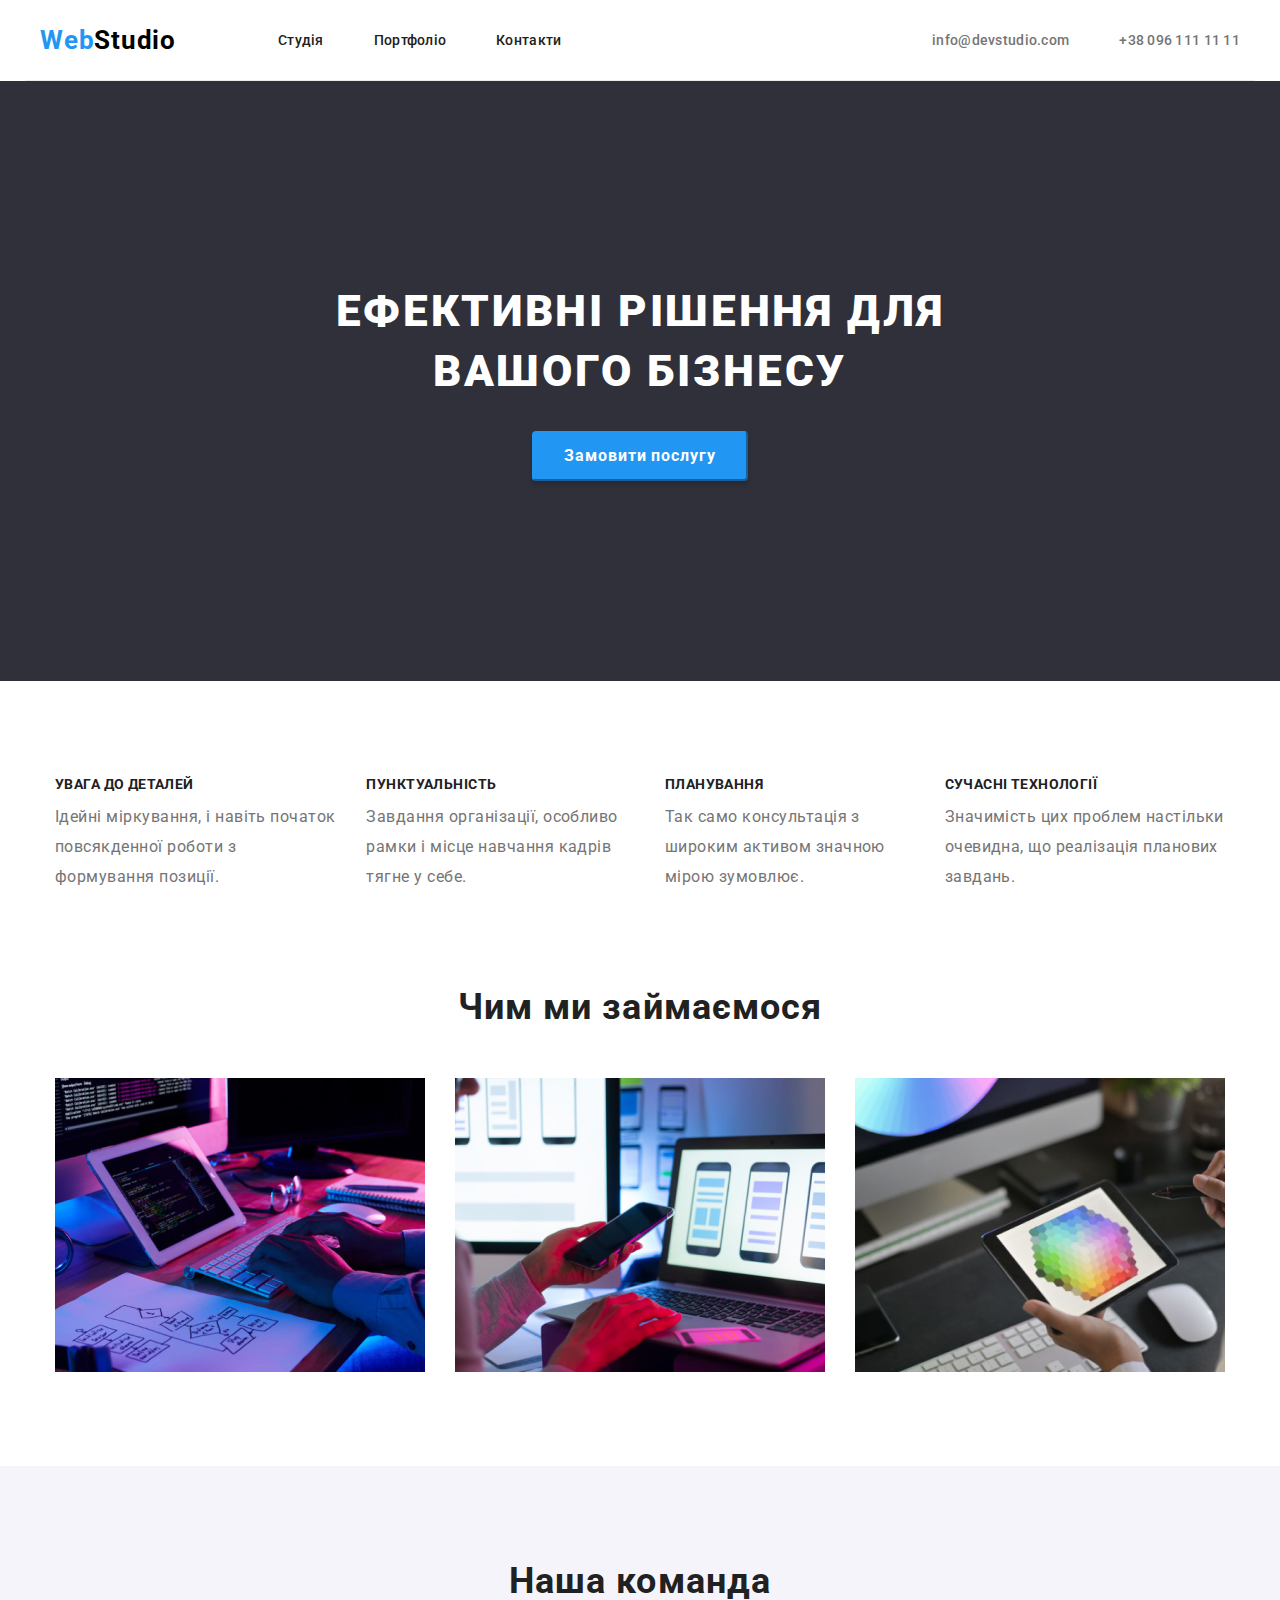
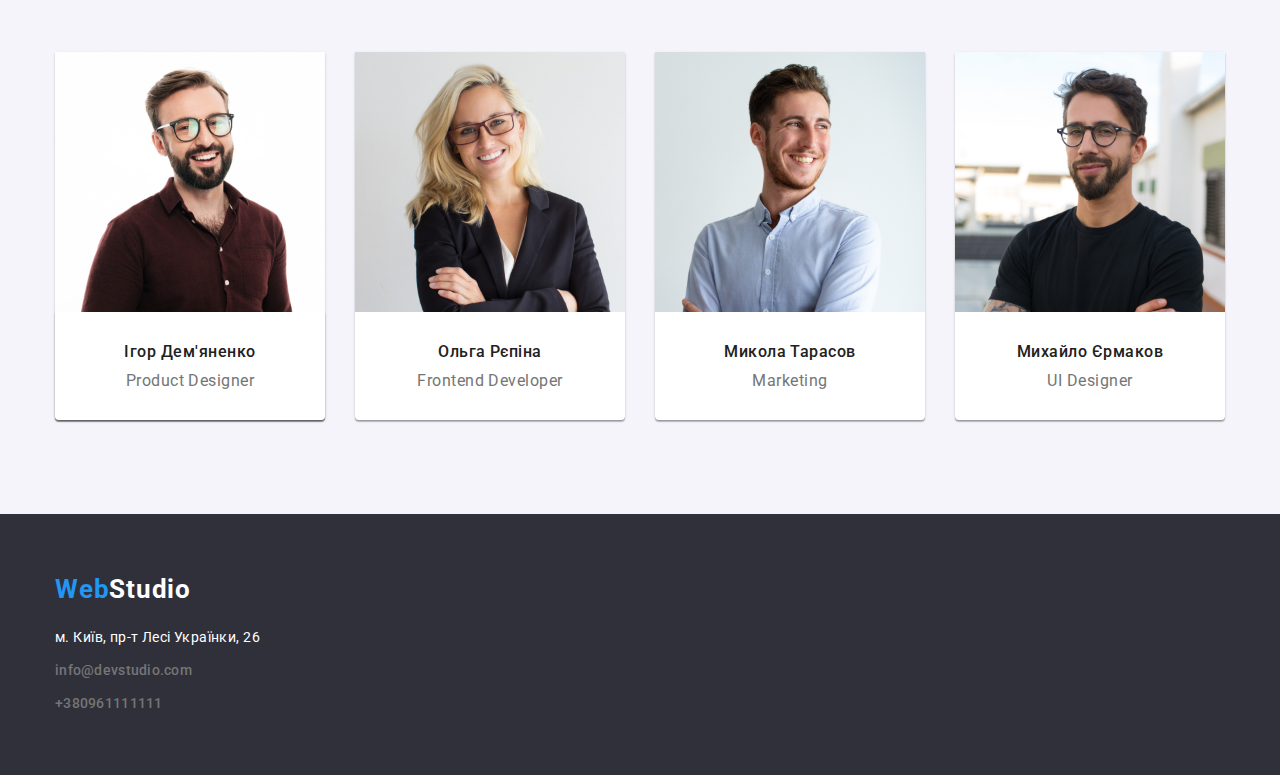
==== commit c23cbec1: "hom work 3/15/10" ====
--- a/index.html
+++ b/index.html
@@ -22,33 +22,39 @@
     <!--Шапка сайта-->
 
     <header class="header">
-      <div class="div-header">
-        <nav class="nav">
-          <a href="/index.html" class="logo">
-            <span class="logo-blu">Web</span>Studio</a
-          >
-          <ul class="ul-link">
+
+          <div class="div-header">
+
+          <nav class="nav">
+            <a href="/index.html" class="logo">
+              <span class="logo-blu">Web</span>Studio</a
+            >
+            <ul class="ul-link">
+              <li class="li-footer">
+                <a href="./index.html" class="link-st-port-cont">Студія</a>
+              </li>
+              <li class="li-footer">
+                <a href="./portfolio.html" class="link-st-port-cont"
+                  >Портфоліо</a
+                >
+              </li>
+              <li class="li-footer">
+                <a href="./index.html" class="link-st-port-cont">Контакти</a>
+              </li>
+            </ul>
+          </nav>
+          <ul class="ul-link-tel">
             <li class="li-footer">
-              <a href="./index.html" class="link-st-port-cont">Студія</a>
+              <a href="info@devstudio.com" class="link-mail-tel"
+                >info@devstudio.com</a
+              >
             </li>
             <li class="li-footer">
-              <a href="./portfolio.html" class="link-st-port-cont">Портфоліо</a>
-            </li>
-            <li class="li-footer">
-              <a href="./index.html" class="link-st-port-cont">Контакти</a>
-            </li>
-          </ul>
-        </nav>
-        <ul class="ul-link-tel">
-          <li class="li-footer">
-            <a href="info@devstudio.com" class="link-mail-tel"
-              >info@devstudio.com</a
-            >
-          </li>
-          <li class="li-footer">
-            <a href="+380961111111" class="link-mail-tel">+38 096 111 11 11</a>
-          </li>
-        </ul>
+              <a href="+380961111111" class="link-mail-tel"
+                >+38 096 111 11 11</a
+              >
+            </li>
+          </ul>
       </div>
     </header>
     <!--основна main -->
@@ -65,27 +71,27 @@
           <ul class="ul-link-detail">
             <li class="li-detail">
               <h2 class="content-text">УВАГА ДО ДЕТАЛЕЙ</h2>
-              <p class="text-main">
+              <p class="text">
                 Ідейні міркування, і навіть початок повсякденної роботи з
                 формування позиції.
               </p>
             </li>
             <li class="li-detail">
               <h2 class="content-text">ПУНКТУАЛЬНІСТЬ</h2>
-              <p class="text-main">
+              <p class="text">
                 Завдання організації, особливо рамки і місце навчання кадрів
                 тягне у себе.
               </p>
             </li>
             <li class="li-detail">
               <h2 class="content-text">ПЛАНУВАННЯ</h2>
-              <p class="text-main">
+              <p class="text">
                 Так само консультація з широким активом значною мірою зумовлює.
               </p>
             </li>
             <li class="li-detail">
               <h2 class="content-text">СУЧАСНІ ТЕХНОЛОГІЇ</h2>
-              <p class="text-main">
+              <p class="text">
                 Значимість цих проблем настільки очевидна, що реалізація
                 планових завдань.
               </p>
@@ -206,4 +212,4 @@
       </div>
     </footer>
   </body>
-</html>
+</html>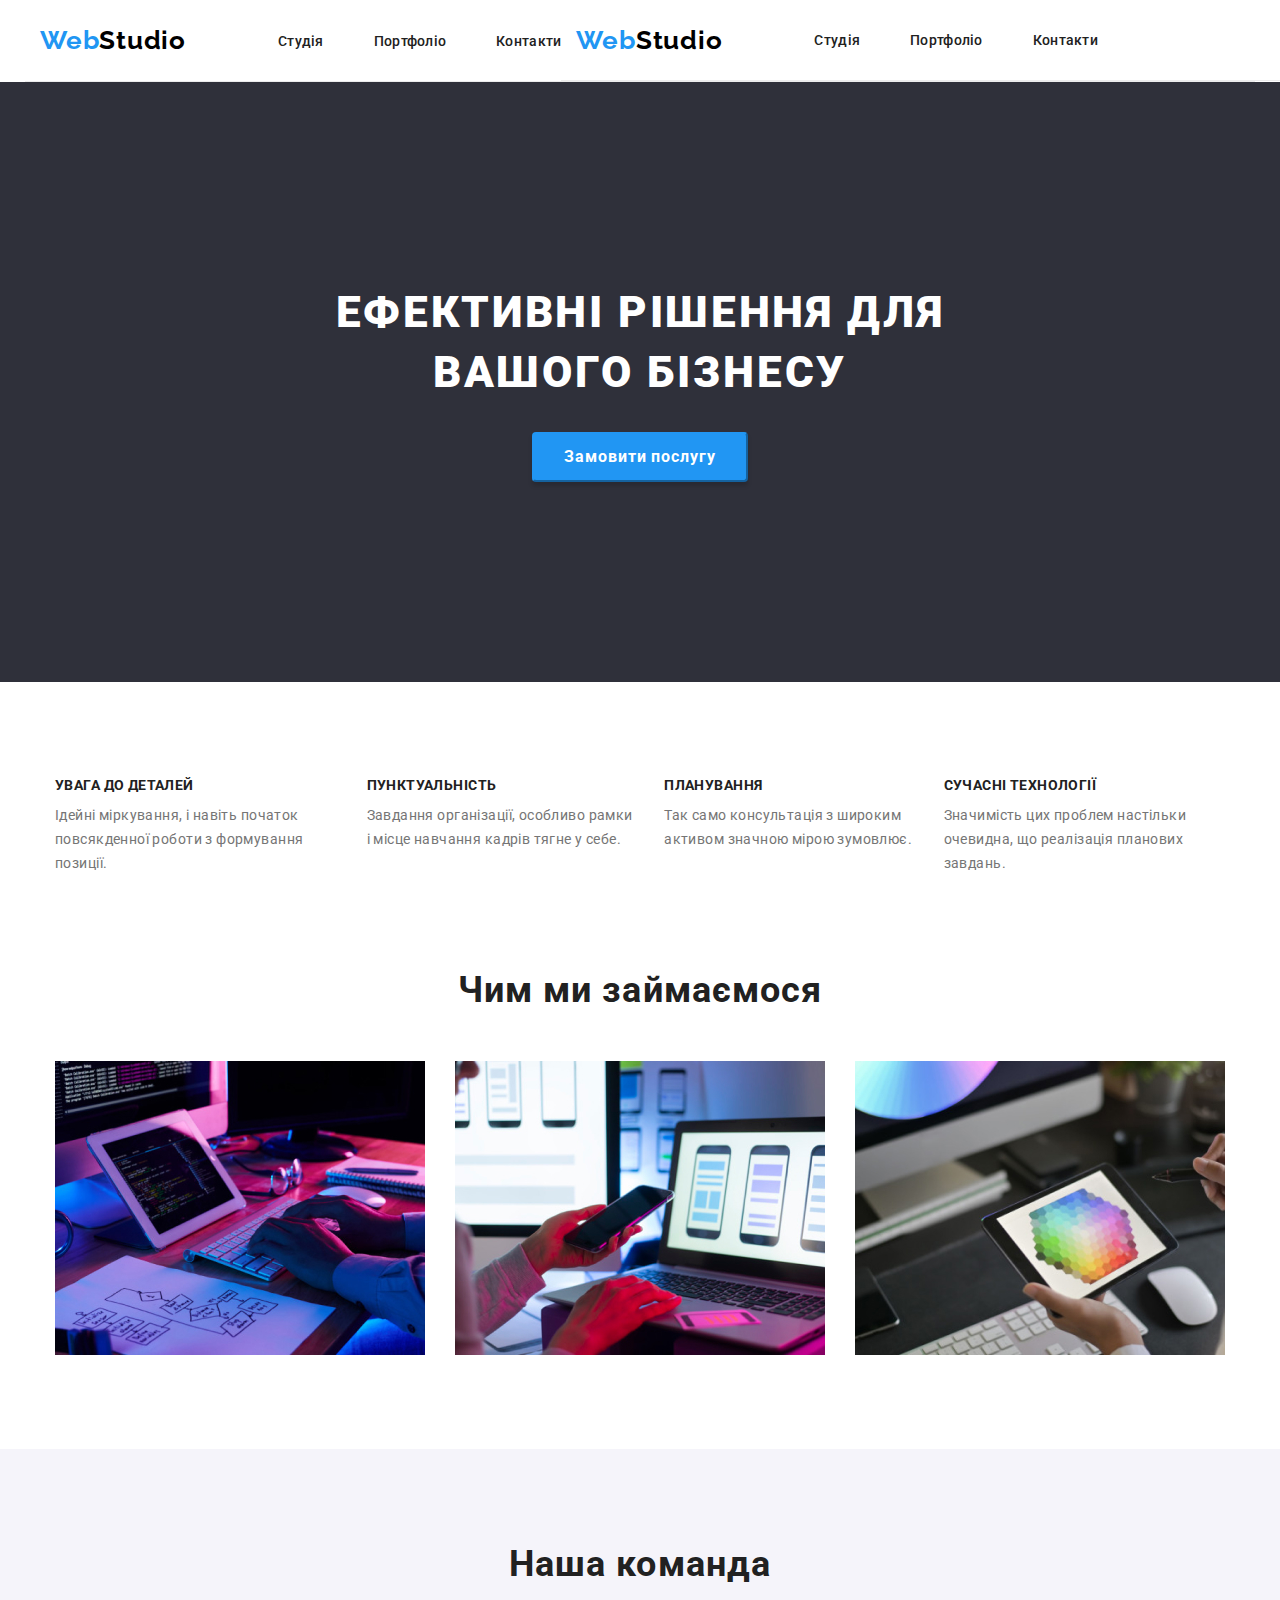
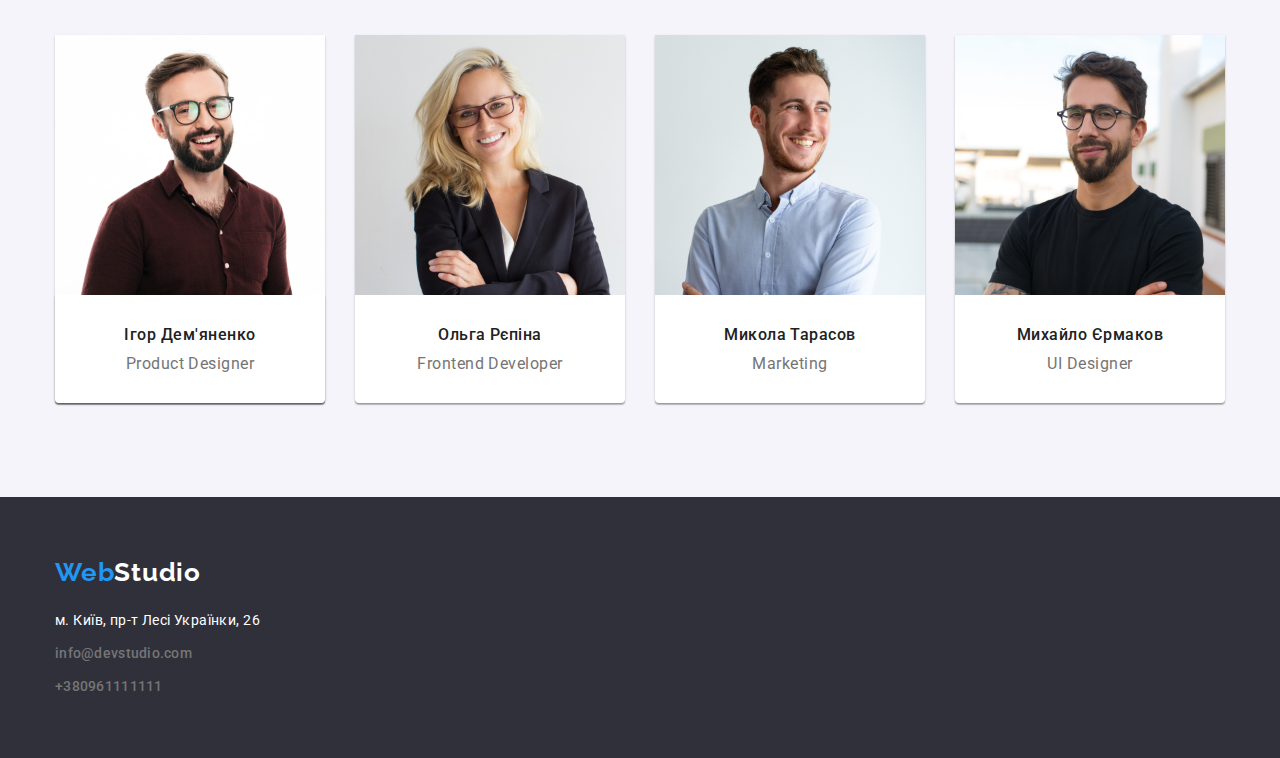
==== commit 53beff66: "Merge branch 'main' of https://github.com/kastillio/kastillio-goit-markup-hw-03" ====
--- a/index.html
+++ b/index.html
@@ -22,9 +22,7 @@
     <!--Шапка сайта-->
 
     <header class="header">
-
           <div class="div-header">
-
           <nav class="nav">
             <a href="/index.html" class="logo">
               <span class="logo-blu">Web</span>Studio</a
@@ -44,17 +42,33 @@
             </ul>
           </nav>
           <ul class="ul-link-tel">
+      <div class="div-header">
+        <nav class="nav">
+          <a href="/index.html" class="logo">
+            <span class="logo-blu">Web</span>Studio</a
+          >
+          <ul class="ul-link">
             <li class="li-footer">
-              <a href="info@devstudio.com" class="link-mail-tel"
-                >info@devstudio.com</a
-              >
+              <a href="./index.html" class="link-st-port-cont">Студія</a>
             </li>
             <li class="li-footer">
-              <a href="+380961111111" class="link-mail-tel"
-                >+38 096 111 11 11</a
-              >
-            </li>
-          </ul>
+              <a href="./portfolio.html" class="link-st-port-cont">Портфоліо</a>
+            </li>
+            <li class="li-footer">
+              <a href="./index.html" class="link-st-port-cont">Контакти</a>
+            </li>
+          </ul>
+        </nav>
+        <ul class="ul-link-tel">
+          <li class="li-footer">
+            <a href="info@devstudio.com" class="link-mail-tel"
+              >info@devstudio.com</a
+            >
+          </li>
+          <li class="li-footer">
+            <a href="+380961111111" class="link-mail-tel">+38 096 111 11 11</a>
+          </li>
+        </ul>
       </div>
     </header>
     <!--основна main -->
@@ -71,27 +85,27 @@
           <ul class="ul-link-detail">
             <li class="li-detail">
               <h2 class="content-text">УВАГА ДО ДЕТАЛЕЙ</h2>
-              <p class="text">
+              <p class="text-main">
                 Ідейні міркування, і навіть початок повсякденної роботи з
                 формування позиції.
               </p>
             </li>
             <li class="li-detail">
               <h2 class="content-text">ПУНКТУАЛЬНІСТЬ</h2>
-              <p class="text">
+              <p class="text-main">
                 Завдання організації, особливо рамки і місце навчання кадрів
                 тягне у себе.
               </p>
             </li>
             <li class="li-detail">
               <h2 class="content-text">ПЛАНУВАННЯ</h2>
-              <p class="text">
+              <p class="text-main">
                 Так само консультація з широким активом значною мірою зумовлює.
               </p>
             </li>
             <li class="li-detail">
               <h2 class="content-text">СУЧАСНІ ТЕХНОЛОГІЇ</h2>
-              <p class="text">
+              <p class="text-main">
                 Значимість цих проблем настільки очевидна, що реалізація
                 планових завдань.
               </p>
@@ -99,7 +113,6 @@
           </ul>
         </div>
       </section>
-
       <section class="section-foto">
         <div class="container">
           <h2 class="head-text">Чим ми займаємося</h2>
@@ -147,7 +160,6 @@
                 <p class="text-name">Product Designer</p>
               </div>
             </li>
-
             <li class="li-comands">
               <img
                 src="./images/fotocomands2.jpg"
@@ -184,7 +196,6 @@
       <!--основна main -->
     </main>
     <!-- нижня частина footer>-->
-
     <footer class="footer">
       <div class="container">
         <a href="/index.html" class="logo2">
@@ -212,4 +223,4 @@
       </div>
     </footer>
   </body>
-</html>+</html>
--- a/css/styles.css
+++ b/css/styles.css
@@ -48,6 +48,7 @@
 }
 .logo,
 .logo2 {
+  font-family:'Raleway';
   font-style: normal;
   font-weight: 700;
   font-size: 26px;
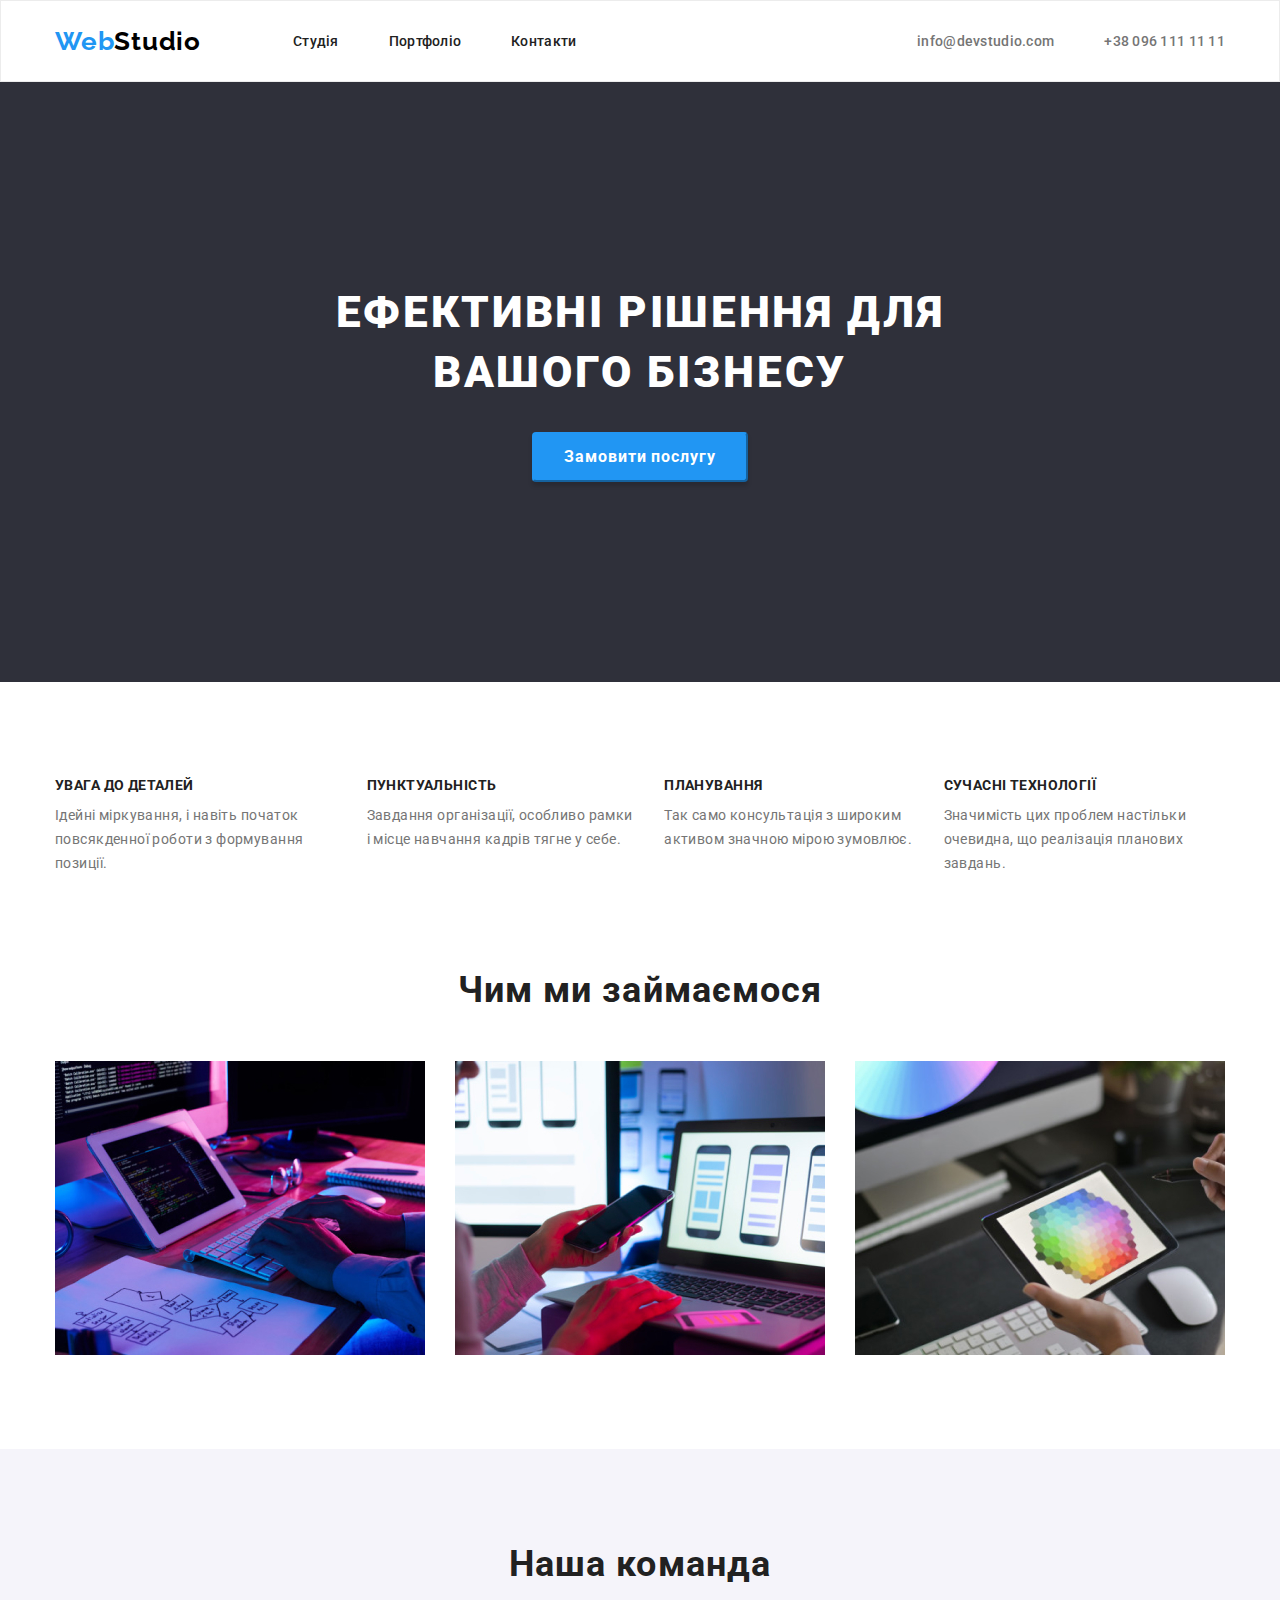
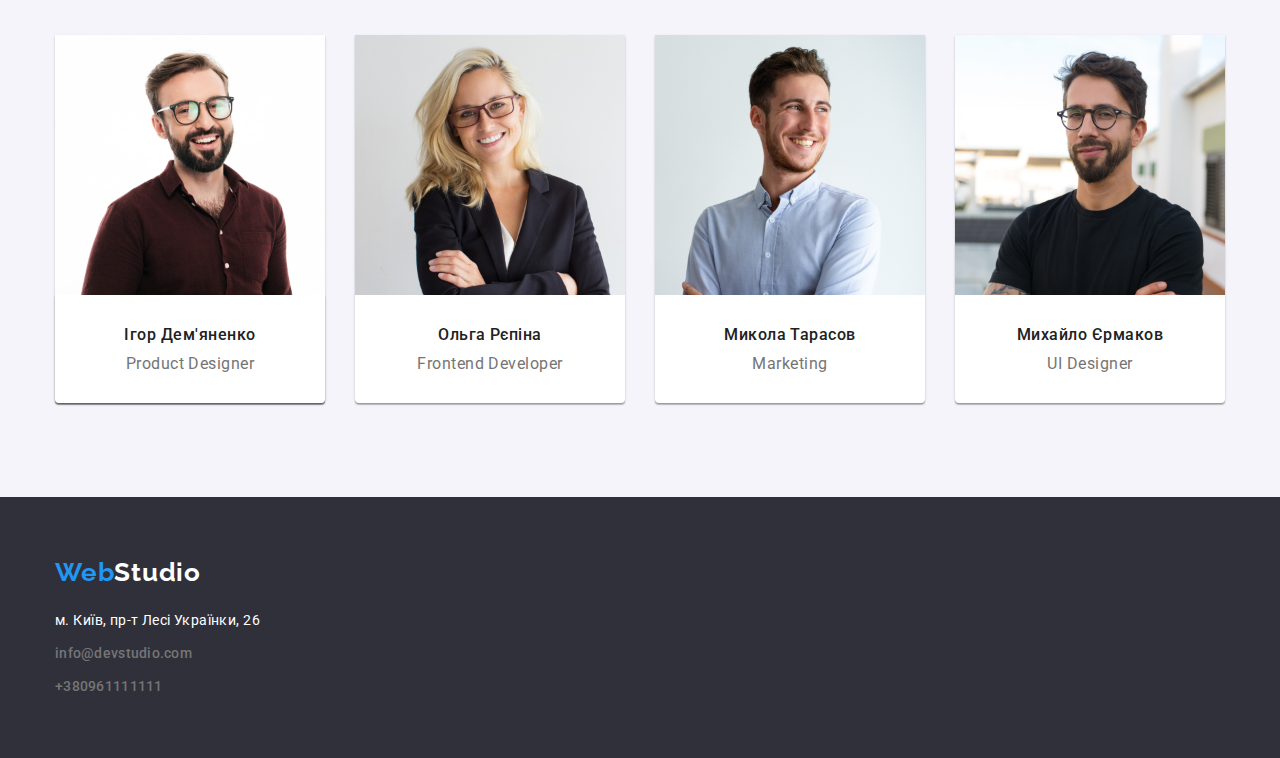
==== commit 9a2ea9cf: "home work 3 18.37" ====
--- a/index.html
+++ b/index.html
@@ -22,27 +22,7 @@
     <!--Шапка сайта-->
 
     <header class="header">
-          <div class="div-header">
-          <nav class="nav">
-            <a href="/index.html" class="logo">
-              <span class="logo-blu">Web</span>Studio</a
-            >
-            <ul class="ul-link">
-              <li class="li-footer">
-                <a href="./index.html" class="link-st-port-cont">Студія</a>
-              </li>
-              <li class="li-footer">
-                <a href="./portfolio.html" class="link-st-port-cont"
-                  >Портфоліо</a
-                >
-              </li>
-              <li class="li-footer">
-                <a href="./index.html" class="link-st-port-cont">Контакти</a>
-              </li>
-            </ul>
-          </nav>
-          <ul class="ul-link-tel">
-      <div class="div-header">
+      <div class="container div-header">
         <nav class="nav">
           <a href="/index.html" class="logo">
             <span class="logo-blu">Web</span>Studio</a
@@ -71,6 +51,7 @@
         </ul>
       </div>
     </header>
+
     <!--основна main -->
     <main class="main-page">
       <!--osnovnuy blok-->
--- a/css/styles.css
+++ b/css/styles.css
@@ -22,6 +22,10 @@
   height: auto;
 }
 
+.header {
+  border: 1px solid #ececec;
+}
+
 .container {
   width: 1200px;
   margin: 0 auto;
@@ -29,16 +33,8 @@
   padding-right: 15px;
 }
 .div-header {
-  width: 1230px;
-  margin: 0 auto;
-  padding-left: 15px;
-  padding-right: 15px;
   display: flex;
   justify-content: space-between;
-  left: 0px;
-  top: 0px;
-  border-radius: 0px;
-  border-bottom: 1px solid #ececec;
 }
 
 .nav {
@@ -48,7 +44,7 @@
 }
 .logo,
 .logo2 {
-  font-family:'Raleway';
+  font-family: "Raleway";
   font-style: normal;
   font-weight: 700;
   font-size: 26px;
@@ -81,6 +77,8 @@
   color: #212121;
   text-decoration: none;
   display: block;
+  padding-top: 32px;
+  padding-bottom: 32px;
 }
 
 .link-st-port-cont:hover,
@@ -96,6 +94,8 @@
   letter-spacing: 0.02em;
   color: #757575;
   text-decoration: none;
+  padding-top: 32px;
+  padding-bottom: 32px;
 }
 .ul-link-tel,
 .ul-link {
@@ -110,8 +110,6 @@
   text-decoration: none;
   padding-left: 0px;
   display: flex;
-  padding-top: 32px;
-  padding-bottom: 32px;
 }
 
 .link-mail-tel:hover,
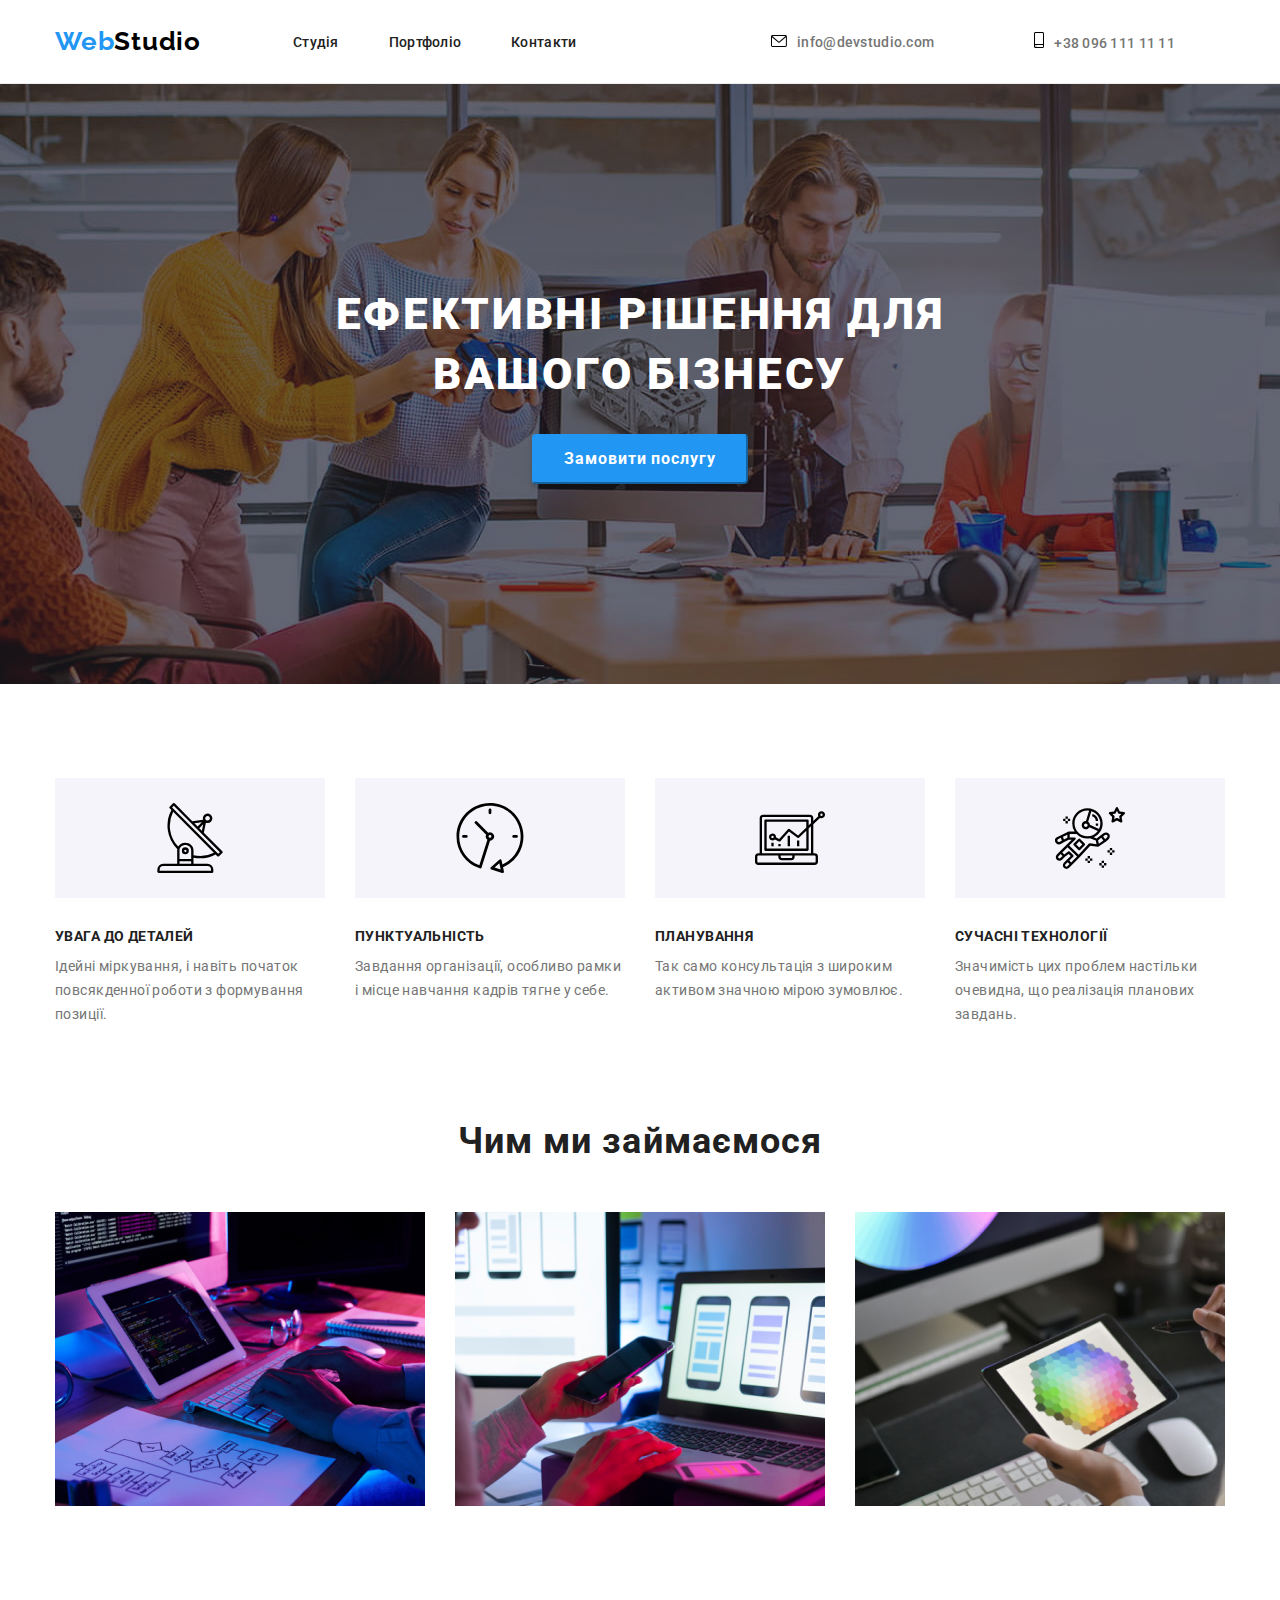
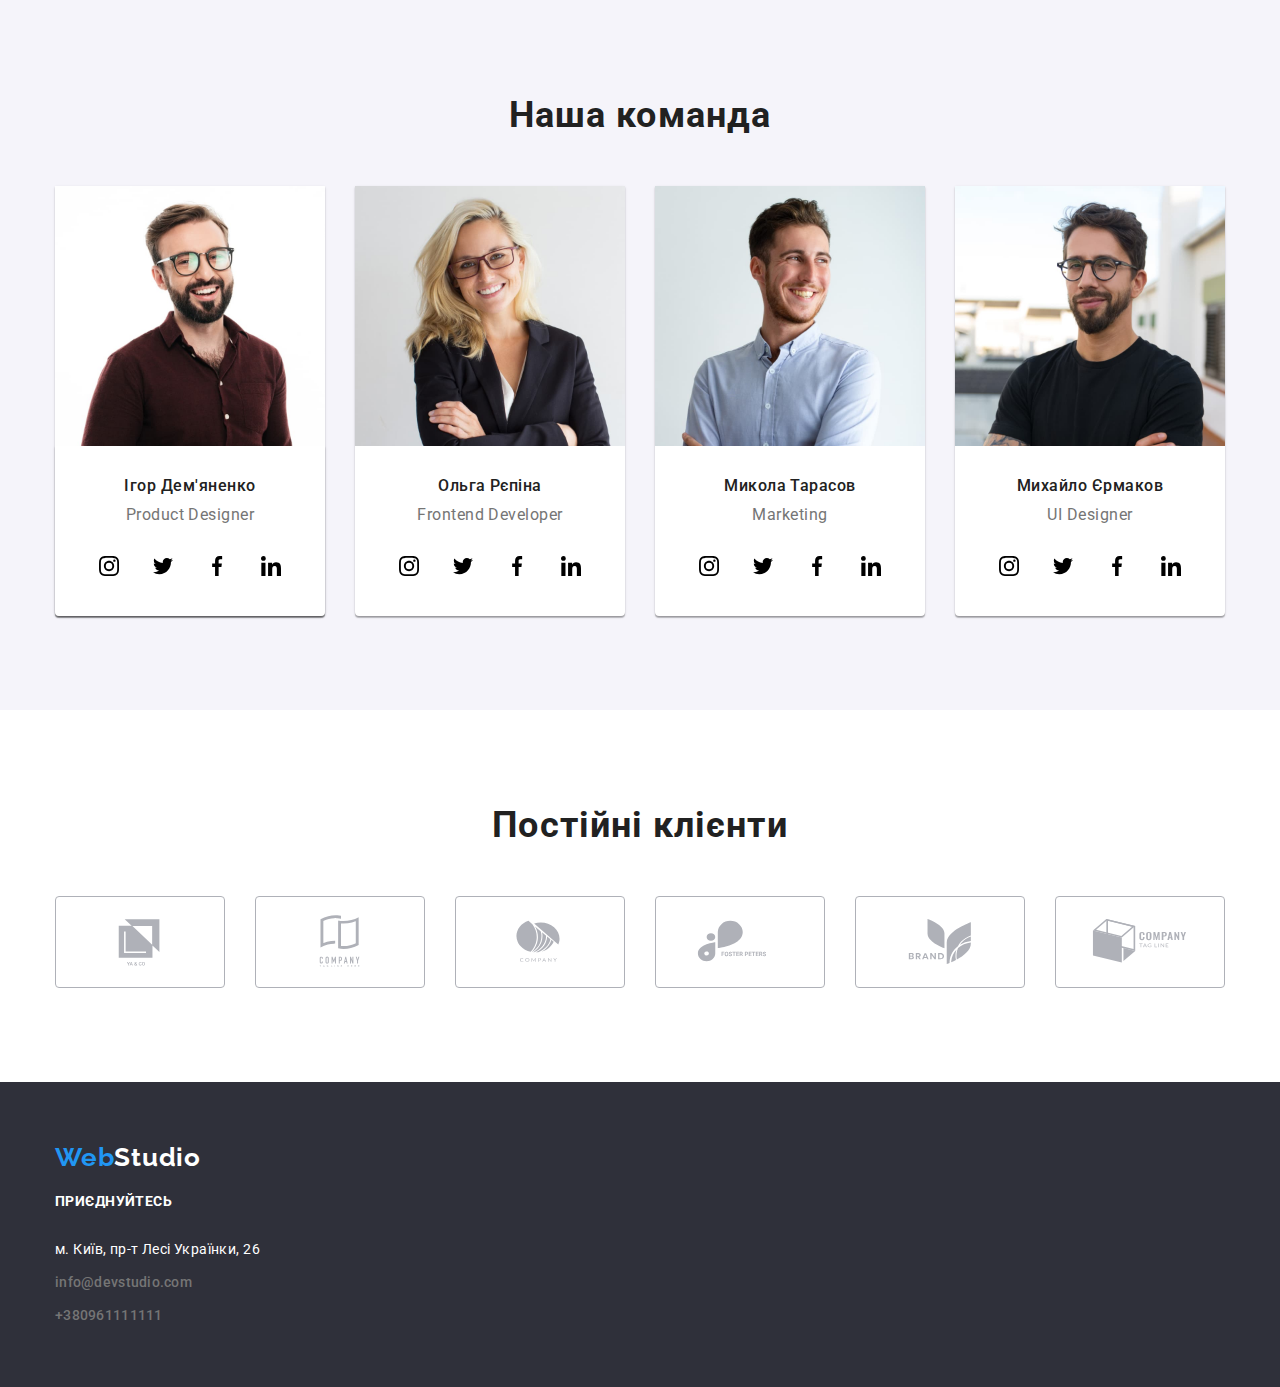
==== commit 98c5bd9a: "home 19.10" ====
--- a/index.html
+++ b/index.html
@@ -41,12 +41,19 @@
         </nav>
         <ul class="ul-link-tel">
           <li class="li-footer">
-            <a href="info@devstudio.com" class="link-mail-tel"
-              >info@devstudio.com</a
+                        <a href="info@devstudio.com" class="link-mail-tel"
+              ><svg class="list-image" width="16" height="12">
+                <use href="./images/icons.svg#icon-list-hover"
+                ></use>
+              </svg>info@devstudio.com</a
             >
           </li>
           <li class="li-footer">
-            <a href="+380961111111" class="link-mail-tel">+38 096 111 11 11</a>
+              <a href="+380961111111" class="link-mail-tel">
+                <svg class="list-image" width="10" height="16">
+                <use href="./images/icons.svg#icon-telefon"
+                ></use>
+              </svg>+38 096 111 11 11</a>
           </li>
         </ul>
       </div>
@@ -55,16 +62,24 @@
     <!--основна main -->
     <main class="main-page">
       <!--osnovnuy blok-->
-      <section class="section">
+      <section class="section geroi">
         <div class="container">
           <h1 class="tekst-main">Ефективні рішення для вашого бізнесу</h1>
           <button type="button" class="button-blu">Замовити послугу</button>
         </div>
       </section>
-      <section class="section-title">
-        <div class="container">
+      <section class="section-title ">
+        <div class="container ">
           <ul class="ul-link-detail">
             <li class="li-detail">
+              <div class="detail-fon" widht="270" height="120">
+                <svg class="detail-image" widht="70" height="70px">
+                  <use
+                    class="detail-icon"
+                    href="./images/icons.svg#icon-antena"
+                  ></use>
+                </svg>
+              </div>
               <h2 class="content-text">УВАГА ДО ДЕТАЛЕЙ</h2>
               <p class="text-main">
                 Ідейні міркування, і навіть початок повсякденної роботи з
@@ -72,6 +87,14 @@
               </p>
             </li>
             <li class="li-detail">
+              <div class="detail-fon" widht="270" height="120">
+                <svg class="detail-image" widht="70" height="70px">
+                  <use
+                    class="detail-icon"
+                    href="./images/icons.svg#icon-clock"
+                  ></use>
+                </svg>
+              </div>
               <h2 class="content-text">ПУНКТУАЛЬНІСТЬ</h2>
               <p class="text-main">
                 Завдання організації, особливо рамки і місце навчання кадрів
@@ -79,12 +102,28 @@
               </p>
             </li>
             <li class="li-detail">
+              <div class="detail-fon" widht="270" height="120">
+                <svg class="detail-image" widht="70" height="70px">
+                  <use
+                    class="detail-icon"
+                    href="./images/icons.svg#icon-diagram"
+                  ></use>
+                </svg>
+              </div>
               <h2 class="content-text">ПЛАНУВАННЯ</h2>
               <p class="text-main">
                 Так само консультація з широким активом значною мірою зумовлює.
               </p>
             </li>
             <li class="li-detail">
+              <div class="detail-fon" widht="270" height="120">
+                <svg class="detail-image" widht="70" height="70px">
+                  <use
+                    class="detail-icon"
+                    href="./images/icons.svg#icon-astronaut"
+                  ></use>
+                </svg>
+              </div>
               <h2 class="content-text">СУЧАСНІ ТЕХНОЛОГІЇ</h2>
               <p class="text-main">
                 Значимість цих проблем настільки очевидна, що реалізація
@@ -139,6 +178,40 @@
               <div class="li-comands">
                 <h3 class="name">Ігор Дем'яненко</h3>
                 <p class="text-name">Product Designer</p>
+                <div class="social-line">
+                  <div class="social" widht="44" height="44">
+                    <svg class="comand-image">
+                      <use
+                        class="comand-icon"
+                        href="./images/icons.svg#icon-instagram"
+                      ></use>
+                    </svg>
+                  </div>
+                  <div class="social" widht="44" height="44">
+                    <svg class="comand-image" widht="20" height="20">
+                      <use
+                        class="comand-icon"
+                        href="./images/icons.svg#icon-twitter"
+                      ></use>
+                    </svg>
+                  </div>
+                  <div class="social" widht="44" height="44">
+                    <svg class="comand-image" widht="20" height="20">
+                      <use
+                        class="comand-icon"
+                        href="./images/icons.svg#icon-facebook"
+                      ></use>
+                    </svg>
+                  </div>
+                  <div class="social" widht="44" height="44">
+                    <svg class="comand-image" widht="20" height="20">
+                      <use
+                        class="comand-icon"
+                        href="./images/icons.svg#icon-linkedin"
+                      ></use>
+                    </svg>
+                  </div>
+                </div>
               </div>
             </li>
             <li class="li-comands">
@@ -150,6 +223,40 @@
               />
               <h3 class="name">Ольга Рєпіна</h3>
               <p class="text-name">Frontend Developer</p>
+              <div class="social-line">
+                <div class="social" widht="44" height="44">
+                  <svg class="comand-image">
+                    <use
+                      class="comand-icon"
+                      href="./images/icons.svg#icon-instagram"
+                    ></use>
+                  </svg>
+                </div>
+                <div class="social" widht="44" height="44">
+                  <svg class="comand-image" widht="20" height="20">
+                    <use
+                      class="comand-icon"
+                      href="./images/icons.svg#icon-twitter"
+                    ></use>
+                  </svg>
+                </div>
+                <div class="social" widht="44" height="44">
+                  <svg class="comand-image" widht="20" height="20">
+                    <use
+                      class="comand-icon"
+                      href="./images/icons.svg#icon-facebook"
+                    ></use>
+                  </svg>
+                </div>
+                <div class="social" widht="44" height="44">
+                  <svg class="comand-image" widht="20" height="20">
+                    <use
+                      class="comand-icon"
+                      href="./images/icons.svg#icon-linkedin"
+                    ></use>
+                  </svg>
+                </div>
+              </div>
             </li>
             <li class="li-comands">
               <img
@@ -160,6 +267,40 @@
               />
               <h3 class="name">Микола Тарасов</h3>
               <p class="text-name">Marketing</p>
+              <div class="social-line">
+                <div class="social" widht="44" height="44">
+                  <svg class="comand-image">
+                    <use
+                      class="comand-icon"
+                      href="./images/icons.svg#icon-instagram"
+                    ></use>
+                  </svg>
+                </div>
+                <div class="social" widht="44" height="44">
+                  <svg class="comand-image" widht="20" height="20">
+                    <use
+                      class="comand-icon"
+                      href="./images/icons.svg#icon-twitter"
+                    ></use>
+                  </svg>
+                </div>
+                <div class="social" widht="44" height="44">
+                  <svg class="comand-image" widht="20" height="20">
+                    <use
+                      class="comand-icon"
+                      href="./images/icons.svg#icon-facebook"
+                    ></use>
+                  </svg>
+                </div>
+                <div class="social" widht="44" height="44">
+                  <svg class="comand-image" widht="20" height="20">
+                    <use
+                      class="comand-icon"
+                      href="./images/icons.svg#icon-linkedin"
+                    ></use>
+                  </svg>
+                </div>
+              </div>
             </li>
             <li class="li-comands">
               <img
@@ -170,6 +311,109 @@
               />
               <h3 class="name">Михайло Єрмаков</h3>
               <p class="text-name">UI Designer</p>
+              <div class="social-line">
+                <div class="social" widht="44" height="44">
+                  <svg class="comand-image">
+                    <use
+                      class="comand-icon"
+                      href="./images/icons.svg#icon-instagram"
+                    ></use>
+                  </svg>
+                </div>
+                <div class="social" widht="44" height="44">
+                  <svg class="comand-image" widht="20" height="20">
+                    <use
+                      class="comand-icon"
+                      href="./images/icons.svg#icon-twitter"
+                    ></use>
+                  </svg>
+                </div>
+                <div class="social" widht="44" height="44">
+                  <svg class="comand-image" widht="20" height="20">
+                    <use
+                      class="comand-icon"
+                      href="./images/icons.svg#icon-facebook"
+                    ></use>
+                  </svg>
+                </div>
+                <div class="social" widht="44" height="44">
+                  <svg class="comand-image" widht="20" height="20">
+                    <use
+                      class="comand-icon"
+                      href="./images/icons.svg#icon-linkedin"
+                    ></use>
+                  </svg>
+                </div>
+              </div>
+            </li>
+          </ul>
+        </div>
+      </section>
+      <!-- new sections -->
+
+      <section class="klient">
+        <div class="container">
+          <h2 class="text-klient">Постійні клієнти</h2>
+          <ul class="klient-ul-icon">
+            <li class="iconli">
+              <a href="" class="ul-klient">
+                <svg class="klient-image" widht="106" height="60">
+                  <use
+                    class="klient-icon"
+                    href="./images/icons.svg#icon-Logo"
+                  ></use>
+                </svg>
+              </a>
+            </li>
+           <li class="iconli">
+              <a href="" class="ul-klient">
+                <svg class="klient-image" widht="106" height="60">
+                  <use
+                    class="klient-icon"
+                    href="./images/icons.svg#icon-Logo2"
+                  ></use>
+                </svg>
+              </a>
+            </li>
+            <li class="iconli">
+              <a href="" class="ul-klient">
+                <svg class="klient-image" widht="106" height="60">
+                  <use
+                    class="klient-icon"
+                    href="./images/icons.svg#icon-Logo3"
+                  ></use>
+                </svg>
+              </a>
+            </li>
+           <li class="iconli">
+              <a href="" class="ul-klient">
+                <svg class="klient-image" widht="106" height="60">
+                  <use
+                    class="klient-icon"
+                    href="./images/icons.svg#icon-Logo4"
+                  ></use>
+                </svg>
+              </a>
+            </li>
+           <li class="iconli">
+              <a href="" class="ul-klient">
+                <svg class="klient-image" widht="106" height="60">
+                  <use
+                    class="klient-icon"
+                    href="./images/icons.svg#icon-Logo5"
+                  ></use>
+                </svg>
+              </a>
+            </li>
+            <li class="iconli">
+              <a href="" class="ul-klient">
+                <svg class="klient-image" widht="106" height="60">
+                  <use
+                    class="klient-icon"
+                    href="./images/icons.svg#icon-Logo6"
+                  ></use>
+                </svg>
+              </a>
             </li>
           </ul>
         </div>
@@ -182,6 +426,16 @@
         <a href="/index.html" class="logo2">
           <span class="logo-blu">Web</span>Studio</a
         >
+        <div class="div-footer">
+        <h3 class="footer-title">Приєднуйтесь</h3>
+      <a href="" class="social-footer">
+       <svg class="social-image-footer" widht="44" height="44">
+                  <use
+                    class="klient-icon"
+                    href="./images/icons.svg#instagram2"
+                  ></use>
+                </svg>  
+      </a></div>
         <address class="adress">
           <ul class="ul-link3">
             <li>
--- a/css/styles.css
+++ b/css/styles.css
@@ -23,7 +23,7 @@
 }
 
 .header {
-  border: 1px solid #ececec;
+  border-bottom: 1px solid #ececec;
 }
 
 .container {
@@ -86,6 +86,25 @@
   color: #2196f3;
 }
 
+.li-footer {
+  display: flex;
+  justify-content: center;
+  align-items: center;
+}
+
+.list-image {
+  display: inline-flex;
+  justify-content: center;
+  align-items: center;
+
+  margin-right: 10px;
+}
+
+.li-footer:hover,
+.li-footer:focus {
+  fill: #2196f3;
+}
+
 .link-mail-tel {
   font-style: normal;
   font-weight: 500;
@@ -96,6 +115,7 @@
   text-decoration: none;
   padding-top: 32px;
   padding-bottom: 32px;
+  margin-right: 50px;
 }
 .ul-link-tel,
 .ul-link {
@@ -115,6 +135,7 @@
 .link-mail-tel:hover,
 .link-mail-tel:focus {
   color: #2196f3;
+  
 }
 
 /* .main-page {} */
@@ -125,13 +146,46 @@
   padding-bottom: 200px;
   padding-top: 200px;
 }
-
+.geroi {
+  max-width: 1600px;
+  height: 600px;
+  margin-left: auto;
+  margin-right: auto;
+  background-image: linear-gradient( rgba(47, 48, 58, 0.4)),
+  url(../images/Img-geroi.jpg);
+  background-position: center;
+}
 .section-title {
   padding-bottom: 94px;
   padding-top: 94px;
   background-color: #ffffff;
 }
-
+.detail-fon {
+  display: flex;
+  width: 270px;
+  height: 120px;
+  justify-content: center;
+  align-items: center;
+  margin-bottom: 30px;
+  margin-right: 0px;
+  background: #f5f4fa;
+}
+.detail-image {
+  display: flex;
+  width: 70px;
+  height: 70px;
+  border-radius: 4px;
+  fill: Solid #2196f3;
+}
+
+.detail-icon:hover:focus {
+  display: inline-block;
+  width: 1em;
+  height: 1em;
+  stroke-width: 0;
+  stroke: currentColor;
+  fill: currentColor;
+}
 .section-foto {
   padding-bottom: 94px;
   background-color: #ffffff;
@@ -257,7 +311,6 @@
   color: #757575;
   display: flex;
   justify-content: center;
-  padding-bottom: 30px;
 }
 .div-foto {
   padding: 20px 24px;
@@ -364,6 +417,90 @@
   letter-spacing: 0.03em;
   display: flex;
   color: #757575;
+}
+.social-line {
+  display: flex;
+  justify-content: center;
+  align-items: center;
+  margin-top: 16px;
+  padding-bottom: 30px;
+  padding-left: 32px;
+  padding-right: 32px;
+  gap: 10px;
+}
+.social {
+  width: 44px;
+  height: 44px;
+  display: flex;
+  justify-content: center;
+  align-content: center;
+  padding-top: 16px;
+  padding-bottom: 30px;
+}
+.comand-image {
+  display: flex;
+  justify-content: center;
+  align-items: center;
+  width: 20px;
+  height: 20px;
+}
+.comand-icon {
+  display: flex;
+}
+
+.klient {
+  display: flex;
+
+  padding-bottom: 94px;
+  padding-top: 94px;
+  background-color: #ffffff;
+}
+.ul-klient {
+  display: flex;
+  width: 170px;
+  height: 92px;
+  justify-content: center;
+  align-items: center;
+  border: 1px solid #afb1b8;
+  border-radius: 4px;
+}
+.klient-ul-icon {
+  display: flex;
+  justify-content: center;
+  align-items: center;
+  gap: 30px;
+}
+.iconli:hover,
+.iconli:focus .klient-image {
+  fill: #2196f3;
+  border-color: #2196f3;
+}
+.ul-klient:hover,
+.ul-klient:focus {
+  border: 1px solid #2196f3;
+  fill: #2196f3;
+}
+
+.klient-image {
+  display: flex;
+  width: 106px;
+  height: 60px;
+  fill: #afb1b8;
+}
+.klient-icon:hover {
+  display: flex;
+  fill: #2196f3;
+}
+.text-klient {
+  display: flex;
+  justify-content: center;
+  font-style: normal;
+  font-weight: 700;
+  font-size: 36px;
+  line-height: 42px;
+  letter-spacing: 0.03em;
+  color: #212121;
+  margin-bottom: 50px;
 }
 
 .image {
@@ -397,3 +534,22 @@
   padding-bottom: 94px;
   padding-top: 94px;
 }
+.footer-title {
+  font-style: normal;
+  font-weight: 700;
+  font-size: 14px;
+  line-height: 16px;
+  letter-spacing: 0.03em;
+  text-transform: uppercase;
+  color: #ffffff;
+}
+.social-footer {
+  display: flex;
+  width: 44px;
+  height: 44px;
+}
+.social-image-footer {
+}
+.div-footer {
+  display: flex;
+}
